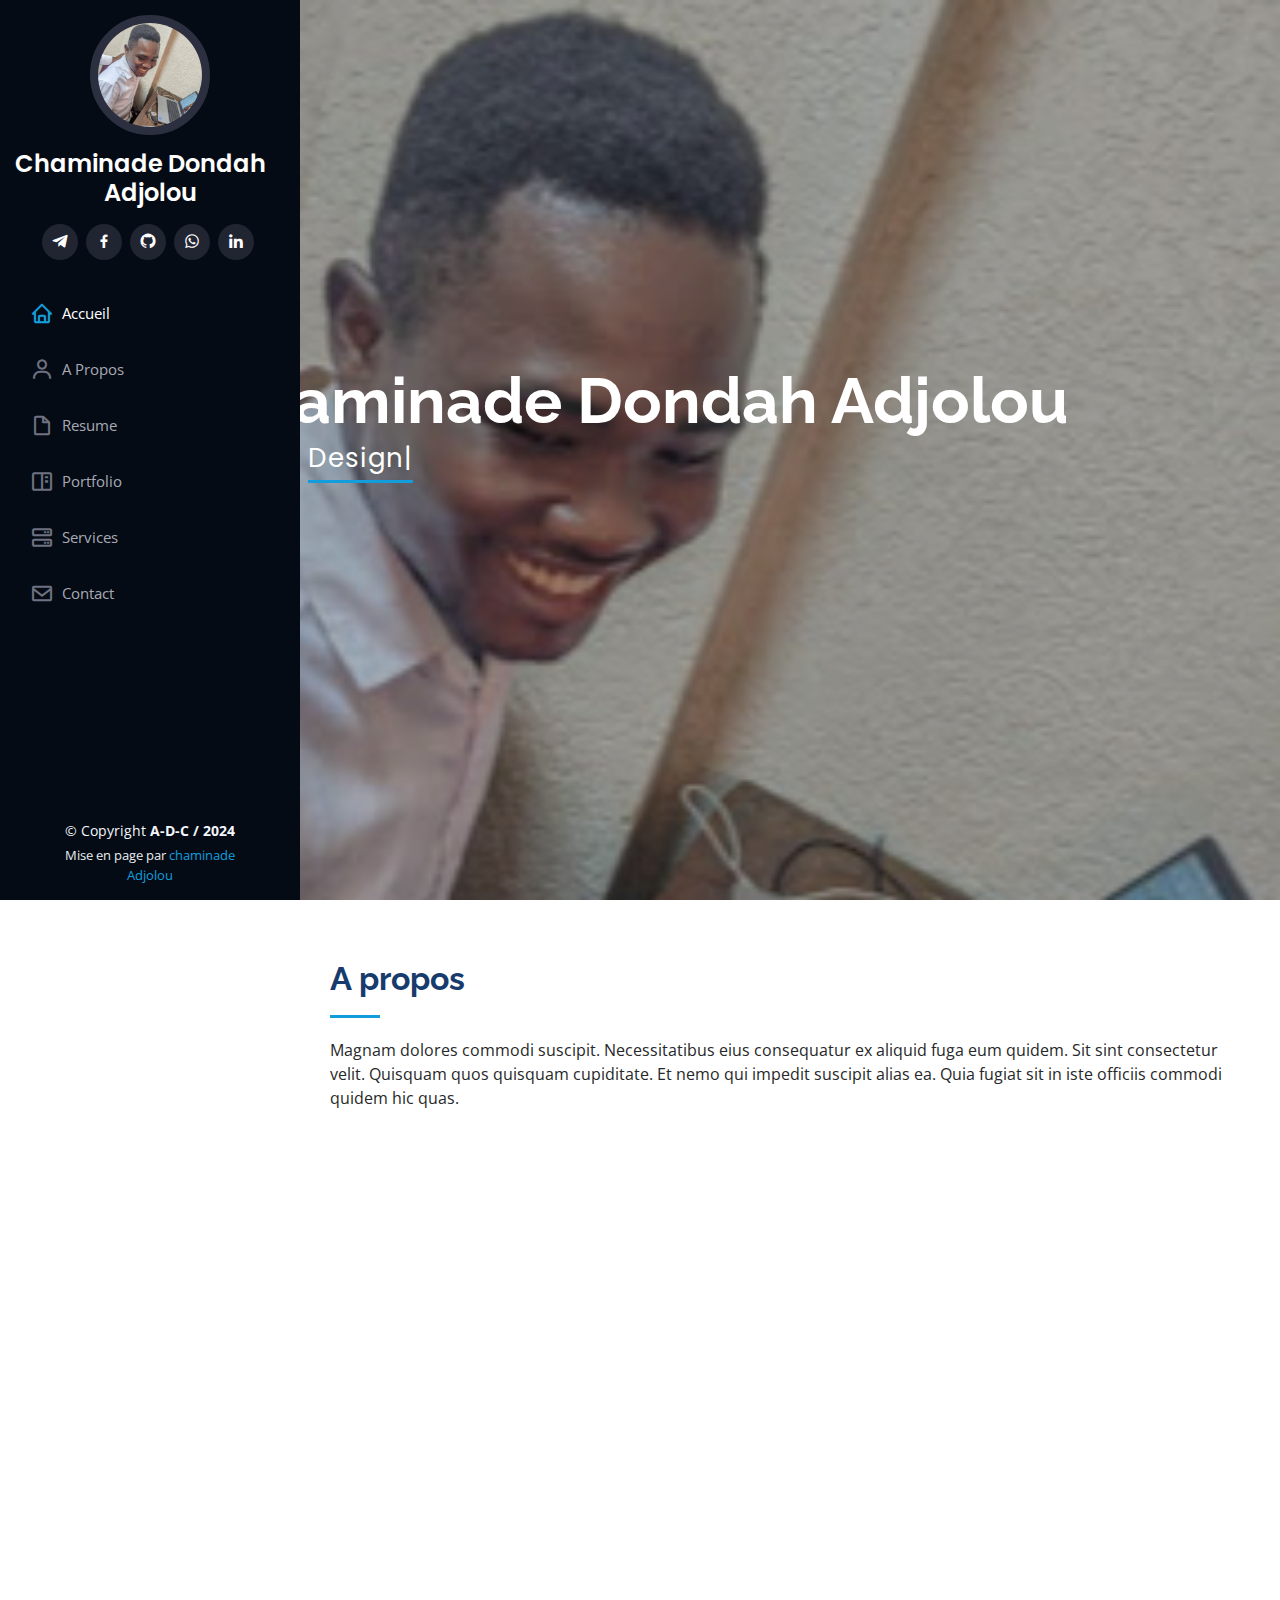
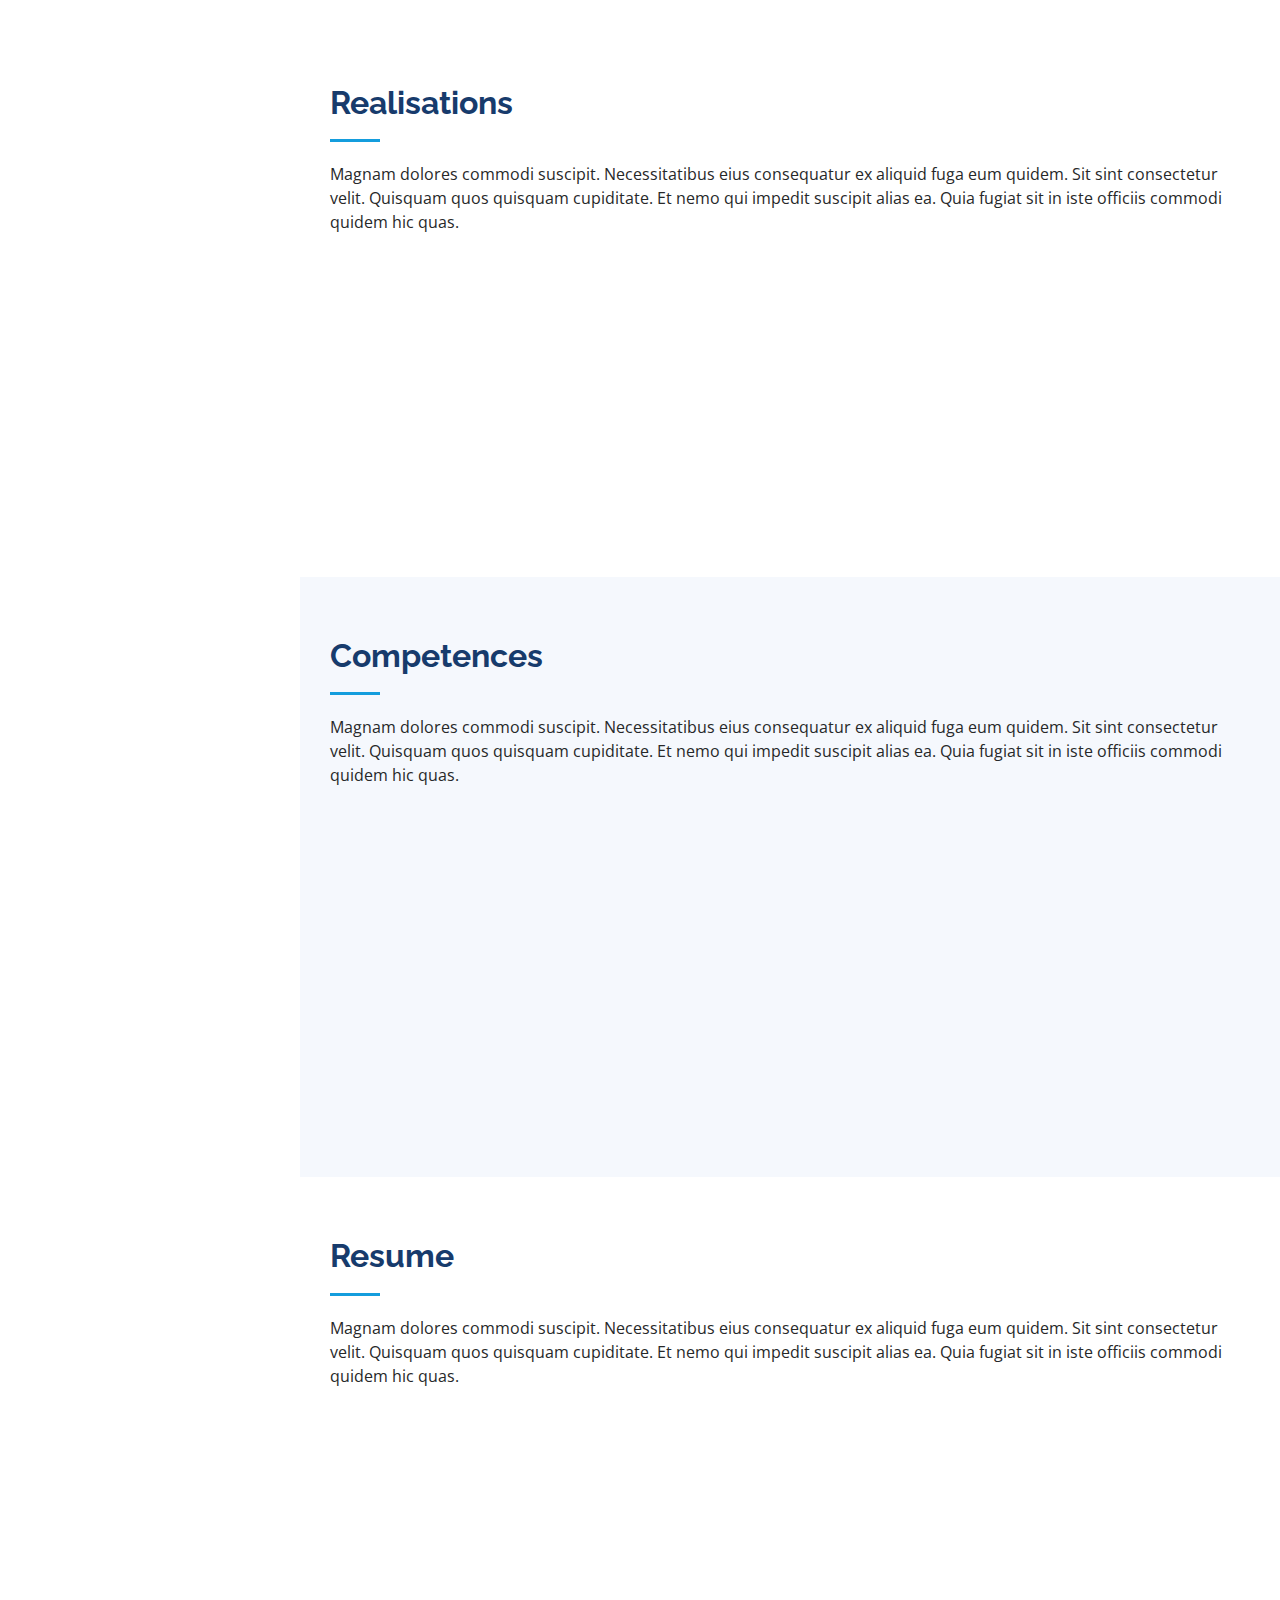
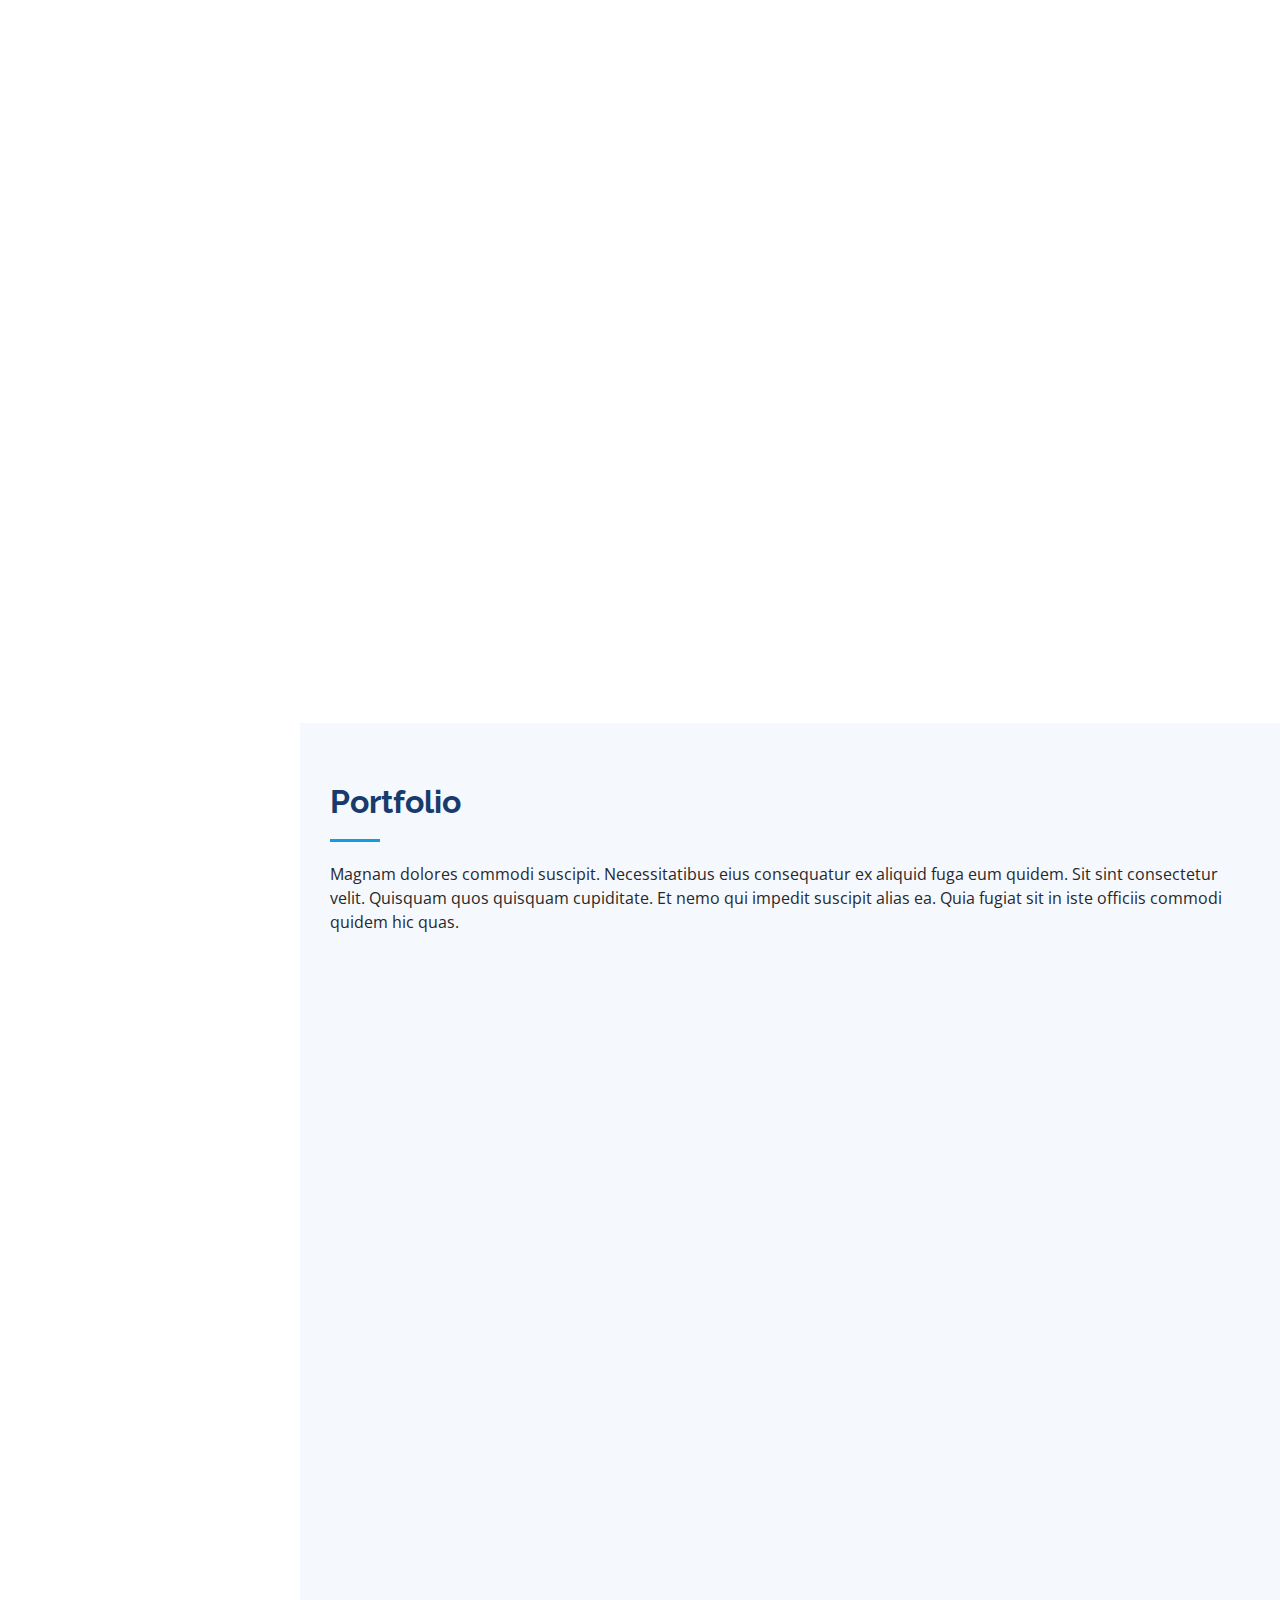
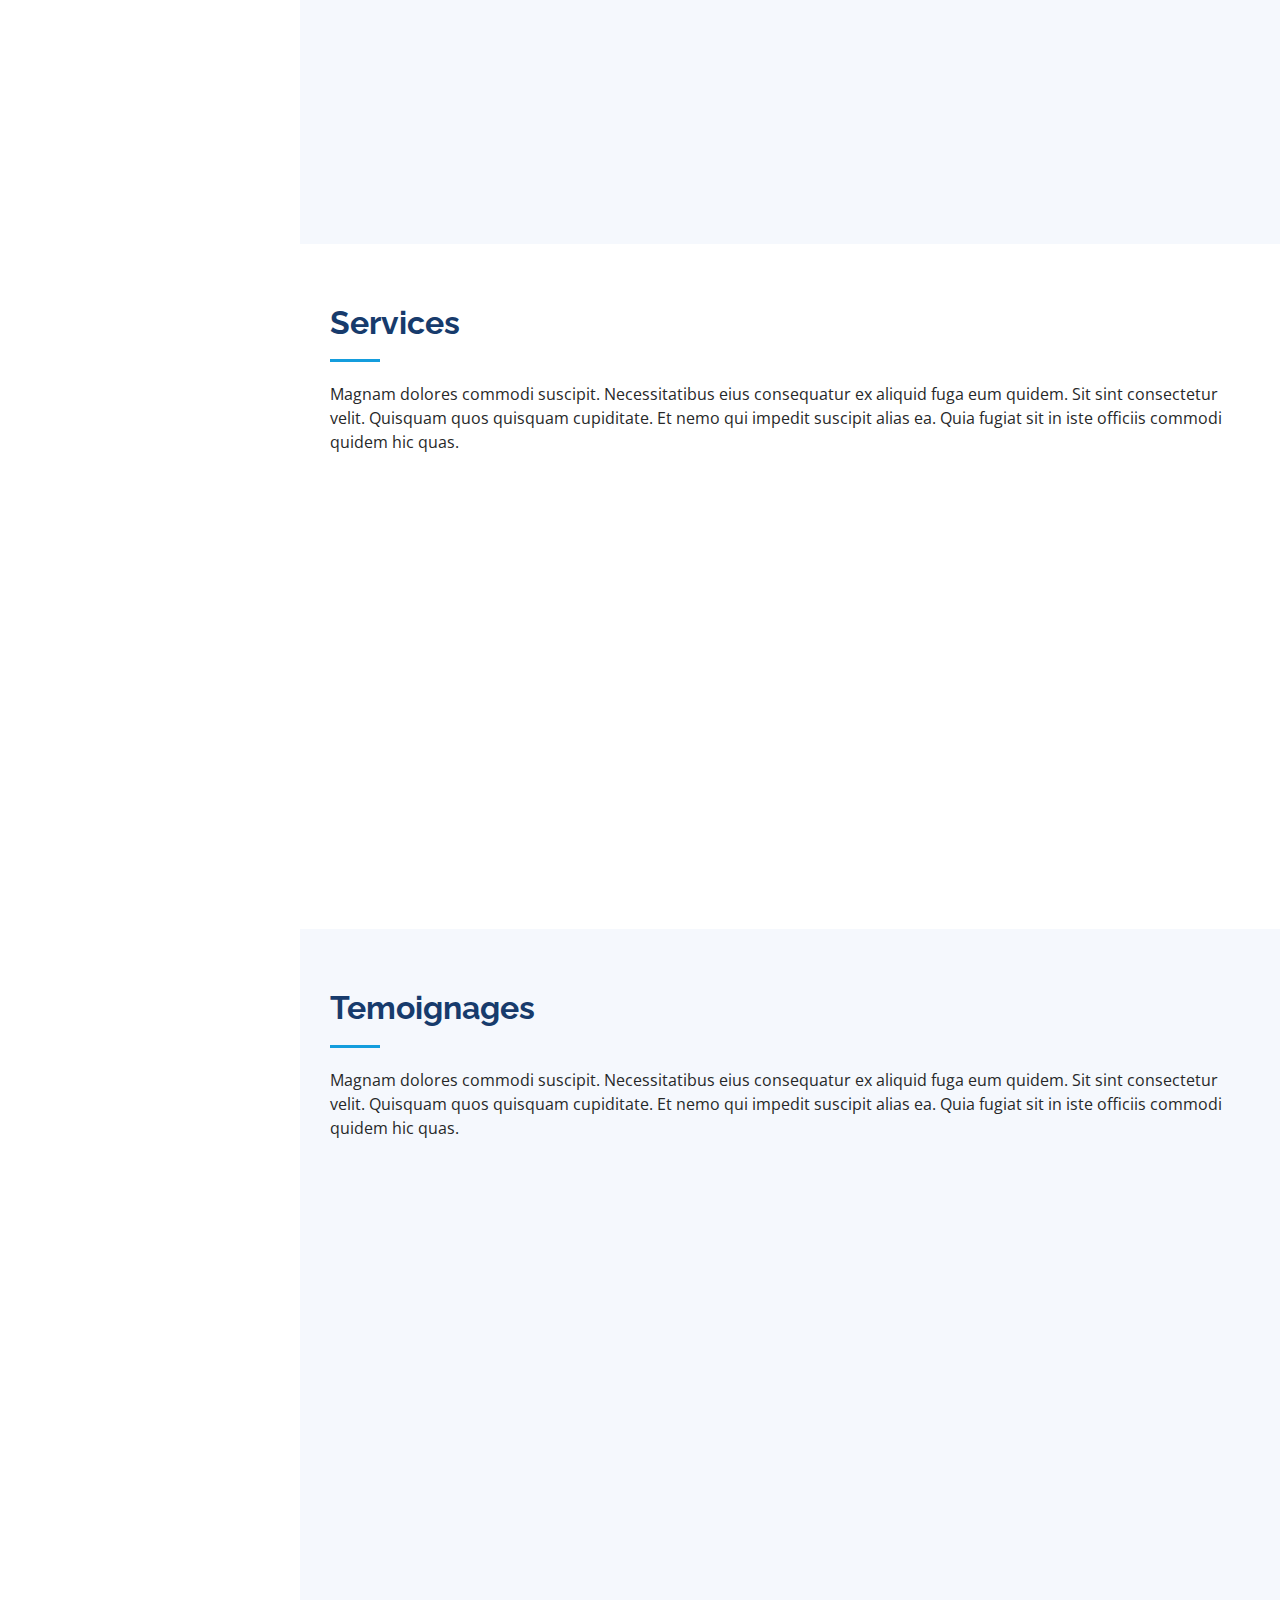
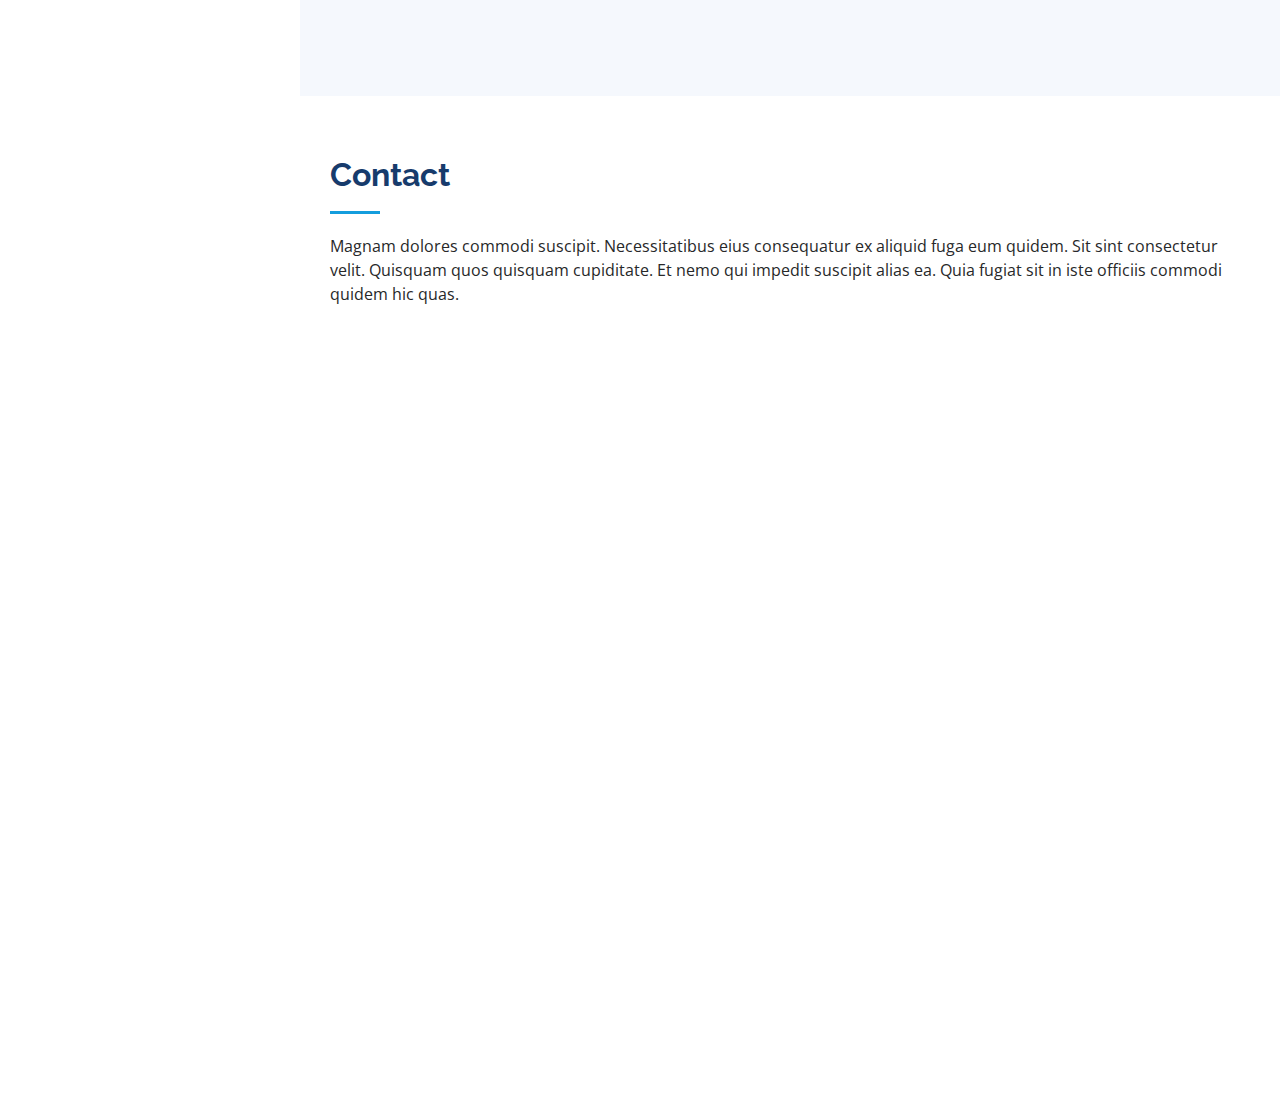
==== index.html @ ff4b5a7d "mon portfolio incomplet partie 1" ====
<!DOCTYPE html>
<html lang="fr">

<head>
  <meta charset="utf-8">
  <meta content="width=device-width, initial-scale=1.0" name="viewport">

  <title>Adc_portfolio - Index</title>
  <meta content="" name="description">
  <meta content="" name="keywords">

  <!-- Favicons -->
  <link href="assets/img/adccc.jpg" rel="icon">
  <link href="assets/img/adccc.jpg" rel="apple-touch-icon">

  <!-- Google Fonts -->
  <link href="https://fonts.googleapis.com/css?family=Open+Sans:300,300i,400,400i,600,600i,700,700i|Raleway:300,300i,400,400i,500,500i,600,600i,700,700i|Poppins:300,300i,400,400i,500,500i,600,600i,700,700i" rel="stylesheet">

  <!-- Vendor CSS Files -->
  <link href="assets/vendor/aos/aos.css" rel="stylesheet">
  <link href="assets/vendor/bootstrap/css/bootstrap.min.css" rel="stylesheet">
  <link href="assets/vendor/bootstrap-icons/bootstrap-icons.css" rel="stylesheet">
  <link href="assets/vendor/boxicons/css/boxicons.min.css" rel="stylesheet">
  <link href="assets/vendor/glightbox/css/glightbox.min.css" rel="stylesheet">
  <link href="assets/vendor/swiper/swiper-bundle.min.css" rel="stylesheet">

  <!-- Template Main CSS File -->
  <link href="assets/css/style.css" rel="stylesheet">

  <!-- =======================================================
  * Template Name: iPortfolio
  * Updated: Jan 29 2024 with Bootstrap v5.3.2
  * Template URL: https://bootstrapmade.com/iportfolio-bootstrap-portfolio-websites-template/
  * Author: BootstrapMade.com
  * License: https://bootstrapmade.com/license/
  ======================================================== -->
</head>

<body>

  <!-- ======= Mobile nav toggle button ======= -->
  <i class="bi bi-list mobile-nav-toggle d-xl-none"></i>

  <!-- ======= Header ======= -->
  <header id="header">
    <div class="d-flex flex-column">

      <div class="profile">
        <img src="assets/img/adccc.jpg" alt="" class="img-fluid rounded-circle">
        <h1 class="text-light"><a href="index.html">Chaminade Dondah Adjolou</a></h1>
        <div class="social-links mt-3 text-center">
          <a href="https://t.me/Thebestadc" class="telegram"><i class="bx bxl-telegram"></i></a>
          <a href="" class="facebook"><i class="bx bxl-facebook"></i></a>
          <a href="https://github.com/users/ChaminadeGithub" class="github"><i class="bx bxl-github"></i></a>
          <a href="wa.me/+22899181626" class="whatsapp"><i class="bx bxl-whatsapp"></i></a>
          <a href="https://www.linkedin.com/in/chamianade-adjolou-89a656284?utm_source=share&utm_campaign=share_via&utm_content=profile&utm_medium=android_app" class="linkedin"><i class="bx bxl-linkedin"></i></a>
        </div>
      </div>

      <nav id="navbar" class="nav-menu navbar">
        <ul>
          <li><a href="#hero" class="nav-link scrollto active"><i class="bx bx-home"></i> <span>Accueil</span></a></li>
          <li><a href="#about" class="nav-link scrollto"><i class="bx bx-user"></i> <span>A Propos</span></a></li>
          <li><a href="#resume" class="nav-link scrollto"><i class="bx bx-file-blank"></i> <span>Resume</span></a></li>
          <li><a href="#portfolio" class="nav-link scrollto"><i class="bx bx-book-content"></i> <span>Portfolio</span></a></li>
          <li><a href="#services" class="nav-link scrollto"><i class="bx bx-server"></i> <span>Services</span></a></li>
          <li><a href="#contact" class="nav-link scrollto"><i class="bx bx-envelope"></i> <span>Contact</span></a></li>
        </ul>
      </nav><!-- .nav-menu -->
    </div>
  </header><!-- End Header -->

  <!-- ======= Hero Section ======= -->
  <section id="hero" class="d-flex flex-column justify-content-center align-items-center">
    <div class="hero-container" data-aos="fade-in">
      <h1>Chaminade Dondah Adjolou</h1>
      <p>Je Suis <span class="typed" data-typed-items="Designer, Developer, Freelancer, Photographe, Animateur, Redacteur..."></span></p>
    </div>
  </section><!-- End Hero -->

  <main id="main">

    <!-- ======= About Section ======= -->
    <section id="about" class="about">
      <div class="container">

        <div class="section-title">
          <h2>A propos</h2>
          <p>Magnam dolores commodi suscipit. Necessitatibus eius consequatur ex aliquid fuga eum quidem. Sit sint consectetur velit. Quisquam quos quisquam cupiditate. Et nemo qui impedit suscipit alias ea. Quia fugiat sit in iste officiis commodi quidem hic quas.</p>
        </div>

        <div class="row">
          <div class="col-lg-4" data-aos="fade-right">
            <img src="assets/img/adccc.jpg" class="img-fluid" alt="">
          </div>
          <div class="col-lg-8 pt-4 pt-lg-0 content" data-aos="fade-left">
            <h3>Freelance &amp; Web Developer.</h3>
            <p class="fst-italic">
              Lorem ipsum dolor sit amet, consectetur adipiscing elit, sed do eiusmod tempor incididunt ut labore et dolore
              magna aliqua.
            </p>
            <div class="row">
              <div class="col-lg-6">
                <ul>
                  <li><i class="bi bi-chevron-right"></i> <strong>Anniversaire:</strong> <span>24 Septembre 2000</span></li>
                  <li><i class="bi bi-chevron-right"></i> <strong>Site:</strong> <span>www.monsiteweb.com</span></li>
                  <li><i class="bi bi-chevron-right"></i> <strong>Telephone:</strong> <span>+228 99181626 / 92595661</span></li>
                  <li><i class="bi bi-chevron-right"></i> <strong>Ville:</strong> <span>Lome, TOGO</span></li>
                </ul>
              </div>
              <div class="col-lg-6">
                <ul>
                  <li><i class="bi bi-chevron-right"></i> <strong>Age:</strong> <span>24</span></li>
                  <li><i class="bi bi-chevron-right"></i> <strong>Degree:</strong> <span>Licence Professionnelle</span></li>
                  <li><i class="bi bi-chevron-right"></i> <strong>PhEmailone:</strong> <span>chaminade.d.adjolou@gmail.com.com</span></li>
                  <li><i class="bi bi-chevron-right"></i> <strong>Freelance:</strong> <span>Disponible</span></li>
                </ul>
              </div>
            </div>
            <p>
              Officiis eligendi itaque labore et dolorum mollitia officiis optio vero. Quisquam sunt adipisci omnis et ut. Nulla accusantium dolor incidunt officia tempore. Et eius omnis.
              Cupiditate ut dicta maxime officiis quidem quia. Sed et consectetur qui quia repellendus itaque neque. Aliquid amet quidem ut quaerat cupiditate. Ab et eum qui repellendus omnis culpa magni laudantium dolores.
            </p>
          </div>
        </div>

      </div>
    </section><!-- End About Section -->

    <!-- ======= Facts Section ======= -->
    <section id="facts" class="facts">
      <div class="container">

        <div class="section-title">
          <h2>Realisations</h2>
          <p>Magnam dolores commodi suscipit. Necessitatibus eius consequatur ex aliquid fuga eum quidem. Sit sint consectetur velit. Quisquam quos quisquam cupiditate. Et nemo qui impedit suscipit alias ea. Quia fugiat sit in iste officiis commodi quidem hic quas.</p>
        </div>

        <div class="row no-gutters">

          <div class="col-lg-3 col-md-6 d-md-flex align-items-md-stretch" data-aos="fade-up">
            <div class="count-box">
              <i class="bi bi-emoji-smile"></i>
              <span data-purecounter-start="0" data-purecounter-end="150 " data-purecounter-duration="3" class="purecounter"></span>
              <p><strong>Clients satisfaits et plus</strong> tout travaux confondus</p>
            </div>
          </div>

          <div class="col-lg-3 col-md-6 d-md-flex align-items-md-stretch" data-aos="fade-up" data-aos-delay="100">
            <div class="count-box">
              <i class="bi bi-journal-richtext"></i>
              <span data-purecounter-start="0" data-purecounter-end="3" data-purecounter-duration="3" class="purecounter"></span>
              <p><strong>Projects</strong> en cours de Realisations</p>
            </div>
          </div>

          <div class="col-lg-3 col-md-6 d-md-flex align-items-md-stretch" data-aos="fade-up" data-aos-delay="200">
            <div class="count-box">
              <i class="bi bi-headset"></i>
              <span data-purecounter-start="0" data-purecounter-end="90" data-purecounter-duration="3" class="purecounter"></span>
              <p><strong>Heures de Travail et d'echanges</strong> Avec les collaborateurs et les communautés Dev/design</p>
            </div>
          </div>

          <div class="col-lg-3 col-md-6 d-md-flex align-items-md-stretch" data-aos="fade-up" data-aos-delay="300">
            <div class="count-box">
              <i class="bi bi-people"></i>
              <span data-purecounter-start="0" data-purecounter-end="15" data-purecounter-duration="3" class="purecounter"></span>
              <p><strong>Hard Workers</strong> rerum asperiores dolor</p>
            </div>
          </div>

        </div>

      </div>
    </section><!-- End Facts Section -->

    <!-- ======= Skills Section ======= -->
    <section id="skills" class="skills section-bg">
      <div class="container">

        <div class="section-title">
          <h2>Competences</h2>
          <p>Magnam dolores commodi suscipit. Necessitatibus eius consequatur ex aliquid fuga eum quidem. Sit sint consectetur velit. Quisquam quos quisquam cupiditate. Et nemo qui impedit suscipit alias ea. Quia fugiat sit in iste officiis commodi quidem hic quas.</p>
        </div>

        <div class="row skills-content">

          <div class="col-lg-6" data-aos="fade-up">

            <div class="progress">
              <span class="skill">HTML <i class="val">90%</i></span>
              <div class="progress-bar-wrap">
                <div class="progress-bar" role="progressbar" aria-valuenow="90" aria-valuemin="0" aria-valuemax="100"></div>
              </div>
            </div>

            <div class="progress">
              <span class="skill">CSS <i class="val">80%</i></span>
              <div class="progress-bar-wrap">
                <div class="progress-bar" role="progressbar" aria-valuenow="80" aria-valuemin="0" aria-valuemax="100"></div>
              </div>
            </div>

            <div class="progress">
              <span class="skill">JavaScript <i class="val">50%</i></span>
              <div class="progress-bar-wrap">
                <div class="progress-bar" role="progressbar" aria-valuenow="50" aria-valuemin="0" aria-valuemax="100"></div>
              </div>
            </div>

            <div class="progress">
              <span class="skill">PHP <i class="val">80%</i></span>
              <div class="progress-bar-wrap">
                <div class="progress-bar" role="progressbar" aria-valuenow="80" aria-valuemin="0" aria-valuemax="100"></div>
              </div>
            </div>

            <div class="progress">
              <span class="skill">Sql <i class="val">90%</i></span>
              <div class="progress-bar-wrap">
                <div class="progress-bar" role="progressbar" aria-valuenow="90" aria-valuemin="0" aria-valuemax="100"></div>
              </div>
            </div>

          </div>

          <div class="col-lg-6" data-aos="fade-up" data-aos-delay="100">

            <div class="progress">
              <span class="skill">Outils IA <i class="val">80%</i></span>
              <div class="progress-bar-wrap">
                <div class="progress-bar" role="progressbar" aria-valuenow="80" aria-valuemin="0" aria-valuemax="100"></div>
              </div>
            </div>

            <div class="progress">
              <span class="skill">Canva <i class="val">85%</i></span>
              <div class="progress-bar-wrap">
                <div class="progress-bar" role="progressbar" aria-valuenow="85" aria-valuemin="0" aria-valuemax="100"></div>
              </div>
            </div>

            <div class="progress">
              <span class="skill">Photoshop <i class="val">80%</i></span>
              <div class="progress-bar-wrap">
                <div class="progress-bar" role="progressbar" aria-valuenow="80" aria-valuemin="0" aria-valuemax="100"></div>
              </div>
            </div>

            <div class="progress">
              <span class="skill">Pack Office <i class="val">95%</i></span>
              <div class="progress-bar-wrap">
                <div class="progress-bar" role="progressbar" aria-valuenow="95" aria-valuemin="0" aria-valuemax="100"></div>
              </div>
            </div>

            <div class="progress">
              <span class="skill">Copywriting <i class="val">80%</i></span>
              <div class="progress-bar-wrap">
                <div class="progress-bar" role="progressbar" aria-valuenow="80" aria-valuemin="0" aria-valuemax="100"></div>
              </div>
            </div>

          </div>

        </div>

      </div>
    </section><!-- End Skills Section -->

    <!-- ======= Resume Section ======= -->
    <section id="resume" class="resume">
      <div class="container">

        <div class="section-title">
          <h2>Resume</h2>
          <p>Magnam dolores commodi suscipit. Necessitatibus eius consequatur ex aliquid fuga eum quidem. Sit sint consectetur velit. Quisquam quos quisquam cupiditate. Et nemo qui impedit suscipit alias ea. Quia fugiat sit in iste officiis commodi quidem hic quas.</p>
        </div>

        <div class="row">
          <div class="col-lg-6" data-aos="fade-up">
            <h3 class="resume-title">Sommaire</h3>
            <div class="resume-item pb-0">
              <h4>Chaminade Dondah Adjolou</h4>
              <p><em>Innovative and deadline-driven Graphic Designer with 3+ years of experience designing and developing user-centered digital/print marketing material from initial concept to final, polished deliverable.</em></p>
              <ul>
                <li>Portland par 127,Orlando, FL</li>
                <li>(+228) 99 18 16 26</li>
                <li>chaminade.d.adjolou@gmail.com</li>
              </ul>
            </div>

            <h3 class="resume-title">Education</h3>
            <div class="resume-item">
              <h4>Master of Fine Arts &amp; Graphic Design</h4>
              <h5>2015 - 2016</h5>
              <p><em>Rochester Institute of Technology, Rochester, NY</em></p>
              <p>Qui deserunt veniam. Et sed aliquam labore tempore sed quisquam iusto autem sit. Ea vero voluptatum qui ut dignissimos deleniti nerada porti sand markend</p>
            </div>
            <div class="resume-item">
              <h4>Bachelor of Fine Arts &amp; Graphic Design</h4>
              <h5>2010 - 2014</h5>
              <p><em>Rochester Institute of Technology, Rochester, NY</em></p>
              <p>Quia nobis sequi est occaecati aut. Repudiandae et iusto quae reiciendis et quis Eius vel ratione eius unde vitae rerum voluptates asperiores voluptatem Earum molestiae consequatur neque etlon sader mart dila</p>
            </div>
          </div>
          <div class="col-lg-6" data-aos="fade-up" data-aos-delay="100">
            <h3 class="resume-title">Professional Experience</h3>
            <div class="resume-item">
              <h4>Senior graphic design specialist</h4>
              <h5>2019 - Present</h5>
              <p><em>Experion, New York, NY </em></p>
              <ul>
                <li>Lead in the design, development, and implementation of the graphic, layout, and production communication materials</li>
                <li>Delegate tasks to the 7 members of the design team and provide counsel on all aspects of the project. </li>
                <li>Supervise the assessment of all graphic materials in order to ensure quality and accuracy of the design</li>
                <li>Oversee the efficient use of production project budgets ranging from $2,000 - $25,000</li>
              </ul>
            </div>
            <div class="resume-item">
              <h4>Graphic design specialist</h4>
              <h5>2017 - 2018</h5>
              <p><em>Stepping Stone Advertising, New York, NY</em></p>
              <ul>
                <li>Developed numerous marketing programs (logos, brochures,infographics, presentations, and advertisements).</li>
                <li>Managed up to 5 projects or tasks at a given time while under pressure</li>
                <li>Recommended and consulted with clients on the most appropriate graphic design</li>
                <li>Created 4+ design presentations and proposals a month for clients and account managers</li>
              </ul>
            </div>
          </div>
        </div>

      </div>
    </section><!-- End Resume Section -->

    <!-- ======= Portfolio Section ======= -->
    <section id="portfolio" class="portfolio section-bg">
      <div class="container">

        <div class="section-title">
          <h2>Portfolio</h2>
          <p>Magnam dolores commodi suscipit. Necessitatibus eius consequatur ex aliquid fuga eum quidem. Sit sint consectetur velit. Quisquam quos quisquam cupiditate. Et nemo qui impedit suscipit alias ea. Quia fugiat sit in iste officiis commodi quidem hic quas.</p>
        </div>

        <div class="row" data-aos="fade-up">
          <div class="col-lg-12 d-flex justify-content-center">
            <ul id="portfolio-flters">
              <li data-filter="*" class="filter-active">All</li>
              <li data-filter=".filter-app">App</li>
              <li data-filter=".filter-card">Card</li>
              <li data-filter=".filter-web">Web</li>
            </ul>
          </div>
        </div>

        <div class="row portfolio-container" data-aos="fade-up" data-aos-delay="100">

          <div class="col-lg-4 col-md-6 portfolio-item filter-app">
            <div class="portfolio-wrap">
              <img src="assets/img/portfolio/portfolio-1.jpg" class="img-fluid" alt="">
              <div class="portfolio-links">
                <a href="assets/img/portfolio/portfolio-1.jpg" data-gallery="portfolioGallery" class="portfolio-lightbox" title="App 1"><i class="bx bx-plus"></i></a>
                <a href="portfolio-details.html" title="More Details"><i class="bx bx-link"></i></a>
              </div>
            </div>
          </div>

          <div class="col-lg-4 col-md-6 portfolio-item filter-web">
            <div class="portfolio-wrap">
              <img src="assets/img/portfolio/portfolio-2.jpg" class="img-fluid" alt="">
              <div class="portfolio-links">
                <a href="assets/img/portfolio/portfolio-2.jpg" data-gallery="portfolioGallery" class="portfolio-lightbox" title="Web 3"><i class="bx bx-plus"></i></a>
                <a href="portfolio-details.html" title="More Details"><i class="bx bx-link"></i></a>
              </div>
            </div>
          </div>

          <div class="col-lg-4 col-md-6 portfolio-item filter-app">
            <div class="portfolio-wrap">
              <img src="assets/img/portfolio/portfolio-3.jpg" class="img-fluid" alt="">
              <div class="portfolio-links">
                <a href="assets/img/portfolio/portfolio-3.jpg" data-gallery="portfolioGallery" class="portfolio-lightbox" title="App 2"><i class="bx bx-plus"></i></a>
                <a href="portfolio-details.html" title="More Details"><i class="bx bx-link"></i></a>
              </div>
            </div>
          </div>

          <div class="col-lg-4 col-md-6 portfolio-item filter-card">
            <div class="portfolio-wrap">
              <img src="assets/img/portfolio/portfolio-4.jpg" class="img-fluid" alt="">
              <div class="portfolio-links">
                <a href="assets/img/portfolio/portfolio-4.jpg" data-gallery="portfolioGallery" class="portfolio-lightbox" title="Card 2"><i class="bx bx-plus"></i></a>
                <a href="portfolio-details.html" title="More Details"><i class="bx bx-link"></i></a>
              </div>
            </div>
          </div>

          <div class="col-lg-4 col-md-6 portfolio-item filter-web">
            <div class="portfolio-wrap">
              <img src="assets/img/portfolio/portfolio-5.jpg" class="img-fluid" alt="">
              <div class="portfolio-links">
                <a href="assets/img/portfolio/portfolio-5.jpg" data-gallery="portfolioGallery" class="portfolio-lightbox" title="Web 2"><i class="bx bx-plus"></i></a>
                <a href="portfolio-details.html" title="More Details"><i class="bx bx-link"></i></a>
              </div>
            </div>
          </div>

          <div class="col-lg-4 col-md-6 portfolio-item filter-app">
            <div class="portfolio-wrap">
              <img src="assets/img/portfolio/portfolio-6.jpg" class="img-fluid" alt="">
              <div class="portfolio-links">
                <a href="assets/img/portfolio/portfolio-6.jpg" data-gallery="portfolioGallery" class="portfolio-lightbox" title="App 3"><i class="bx bx-plus"></i></a>
                <a href="portfolio-details.html" title="More Details"><i class="bx bx-link"></i></a>
              </div>
            </div>
          </div>

          <div class="col-lg-4 col-md-6 portfolio-item filter-card">
            <div class="portfolio-wrap">
              <img src="assets/img/portfolio/portfolio-7.jpg" class="img-fluid" alt="">
              <div class="portfolio-links">
                <a href="assets/img/portfolio/portfolio-7.jpg" data-gallery="portfolioGallery" class="portfolio-lightbox" title="Card 1"><i class="bx bx-plus"></i></a>
                <a href="portfolio-details.html" title="More Details"><i class="bx bx-link"></i></a>
              </div>
            </div>
          </div>

          <div class="col-lg-4 col-md-6 portfolio-item filter-card">
            <div class="portfolio-wrap">
              <img src="assets/img/portfolio/portfolio-8.jpg" class="img-fluid" alt="">
              <div class="portfolio-links">
                <a href="assets/img/portfolio/portfolio-8.jpg" data-gallery="portfolioGallery" class="portfolio-lightbox" title="Card 3"><i class="bx bx-plus"></i></a>
                <a href="portfolio-details.html" title="More Details"><i class="bx bx-link"></i></a>
              </div>
            </div>
          </div>

          <div class="col-lg-4 col-md-6 portfolio-item filter-web">
            <div class="portfolio-wrap">
              <img src="assets/img/portfolio/portfolio-9.jpg" class="img-fluid" alt="">
              <div class="portfolio-links">
                <a href="assets/img/portfolio/portfolio-9.jpg" data-gallery="portfolioGallery" class="portfolio-lightbox" title="Web 3"><i class="bx bx-plus"></i></a>
                <a href="portfolio-details.html" title="More Details"><i class="bx bx-link"></i></a>
              </div>
            </div>
          </div>

        </div>

      </div>
    </section><!-- End Portfolio Section -->

    <!-- ======= Services Section ======= -->
    <section id="services" class="services">
      <div class="container">

        <div class="section-title">
          <h2>Services</h2>
          <p>Magnam dolores commodi suscipit. Necessitatibus eius consequatur ex aliquid fuga eum quidem. Sit sint consectetur velit. Quisquam quos quisquam cupiditate. Et nemo qui impedit suscipit alias ea. Quia fugiat sit in iste officiis commodi quidem hic quas.</p>
        </div>

        <div class="row">
          <div class="col-lg-4 col-md-6 icon-box" data-aos="fade-up">
            <div class="icon"><i class="bi bi-briefcase"></i></div>
            <h4 class="title"><a href="">Lorem Ipsum</a></h4>
            <p class="description">Voluptatum deleniti atque corrupti quos dolores et quas molestias excepturi sint occaecati cupiditate non provident</p>
          </div>
          <div class="col-lg-4 col-md-6 icon-box" data-aos="fade-up" data-aos-delay="100">
            <div class="icon"><i class="bi bi-card-checklist"></i></div>
            <h4 class="title"><a href="">Dolor Sitema</a></h4>
            <p class="description">Minim veniam, quis nostrud exercitation ullamco laboris nisi ut aliquip ex ea commodo consequat tarad limino ata</p>
          </div>
          <div class="col-lg-4 col-md-6 icon-box" data-aos="fade-up" data-aos-delay="200">
            <div class="icon"><i class="bi bi-bar-chart"></i></div>
            <h4 class="title"><a href="">Sed ut perspiciatis</a></h4>
            <p class="description">Duis aute irure dolor in reprehenderit in voluptate velit esse cillum dolore eu fugiat nulla pariatur</p>
          </div>
          <div class="col-lg-4 col-md-6 icon-box" data-aos="fade-up" data-aos-delay="300">
            <div class="icon"><i class="bi bi-binoculars"></i></div>
            <h4 class="title"><a href="">Magni Dolores</a></h4>
            <p class="description">Excepteur sint occaecat cupidatat non proident, sunt in culpa qui officia deserunt mollit anim id est laborum</p>
          </div>
          <div class="col-lg-4 col-md-6 icon-box" data-aos="fade-up" data-aos-delay="400">
            <div class="icon"><i class="bi bi-brightness-high"></i></div>
            <h4 class="title"><a href="">Nemo Enim</a></h4>
            <p class="description">At vero eos et accusamus et iusto odio dignissimos ducimus qui blanditiis praesentium voluptatum deleniti atque</p>
          </div>
          <div class="col-lg-4 col-md-6 icon-box" data-aos="fade-up" data-aos-delay="500">
            <div class="icon"><i class="bi bi-calendar4-week"></i></div>
            <h4 class="title"><a href="">Eiusmod Tempor</a></h4>
            <p class="description">Et harum quidem rerum facilis est et expedita distinctio. Nam libero tempore, cum soluta nobis est eligendi</p>
          </div>
        </div>

      </div>
    </section><!-- End Services Section -->

    <!-- ======= temoignages Section ======= -->
    <section id="testimonials" class="testimonials section-bg">
      <div class="container">

        <div class="section-title">
          <h2>Temoignages</h2>
          <p>Magnam dolores commodi suscipit. Necessitatibus eius consequatur ex aliquid fuga eum quidem. Sit sint consectetur velit. Quisquam quos quisquam cupiditate. Et nemo qui impedit suscipit alias ea. Quia fugiat sit in iste officiis commodi quidem hic quas.</p>
        </div>

        <div class="testimonials-slider swiper" data-aos="fade-up" data-aos-delay="100">
          <div class="swiper-wrapper">

            <div class="swiper-slide">
              <div class="testimonial-item" data-aos="fade-up">
                <p>
                  <i class="bx bxs-quote-alt-left quote-icon-left"></i>
                  Proin iaculis purus consequat sem cure digni ssim donec porttitora entum suscipit rhoncus. Accusantium quam, ultricies eget id, aliquam eget nibh et. Maecen aliquam, risus at semper.
                  <i class="bx bxs-quote-alt-right quote-icon-right"></i>
                </p>
                <img src="assets/img/testimonials/testimonials-1.jpg" class="testimonial-img" alt="">
                <h3>Saul Goodman</h3>
                <h4>Ceo &amp; Founder</h4>
              </div>
            </div><!-- End testimonial item -->

            <div class="swiper-slide">
              <div class="testimonial-item" data-aos="fade-up" data-aos-delay="100">
                <p>
                  <i class="bx bxs-quote-alt-left quote-icon-left"></i>
                  Export tempor illum tamen malis malis eram quae irure esse labore quem cillum quid cillum eram malis quorum velit fore eram velit sunt aliqua noster fugiat irure amet legam anim culpa.
                  <i class="bx bxs-quote-alt-right quote-icon-right"></i>
                </p>
                <img src="assets/img/testimonials/testimonials-2.jpg" class="testimonial-img" alt="">
                <h3>Sara Wilsson</h3>
                <h4>Designer</h4>
              </div>
            </div><!-- End testimonial item -->

            <div class="swiper-slide">
              <div class="testimonial-item" data-aos="fade-up" data-aos-delay="200">
                <p>
                  <i class="bx bxs-quote-alt-left quote-icon-left"></i>
                  Enim nisi quem export duis labore cillum quae magna enim sint quorum nulla quem veniam duis minim tempor labore quem eram duis noster aute amet eram fore quis sint minim.
                  <i class="bx bxs-quote-alt-right quote-icon-right"></i>
                </p>
                <img src="assets/img/testimonials/testimonials-3.jpg" class="testimonial-img" alt="">
                <h3>Jena Karlis</h3>
                <h4>Store Owner</h4>
              </div>
            </div><!-- End testimonial item -->

            <div class="swiper-slide">
              <div class="testimonial-item" data-aos="fade-up" data-aos-delay="300">
                <p>
                  <i class="bx bxs-quote-alt-left quote-icon-left"></i>
                  Fugiat enim eram quae cillum dolore dolor amet nulla culpa multos export minim fugiat minim velit minim dolor enim duis veniam ipsum anim magna sunt elit fore quem dolore labore illum veniam.
                  <i class="bx bxs-quote-alt-right quote-icon-right"></i>
                </p>
                <img src="assets/img/testimonials/testimonials-4.jpg" class="testimonial-img" alt="">
                <h3>Matt Brandon</h3>
                <h4>Freelancer</h4>
              </div>
            </div><!-- End testimonial item -->

            <div class="swiper-slide">
              <div class="testimonial-item" data-aos="fade-up" data-aos-delay="400">
                <p>
                  <i class="bx bxs-quote-alt-left quote-icon-left"></i>
                  Quis quorum aliqua sint quem legam fore sunt eram irure aliqua veniam tempor noster veniam enim culpa labore duis sunt culpa nulla illum cillum fugiat legam esse veniam culpa fore nisi cillum quid.
                  <i class="bx bxs-quote-alt-right quote-icon-right"></i>
                </p>
                <img src="assets/img/testimonials/testimonials-5.jpg" class="testimonial-img" alt="">
                <h3>John Larson</h3>
                <h4>Entrepreneur</h4>
              </div>
            </div><!-- End testimonial item -->

          </div>
          <div class="swiper-pagination"></div>
        </div>

      </div>
    </section><!-- End Testimonials Section -->

    <!-- ======= Contact Section ======= -->
    <section id="contact" class="contact">
      <div class="container">

        <div class="section-title">
          <h2>Contact</h2>
          <p>Magnam dolores commodi suscipit. Necessitatibus eius consequatur ex aliquid fuga eum quidem. Sit sint consectetur velit. Quisquam quos quisquam cupiditate. Et nemo qui impedit suscipit alias ea. Quia fugiat sit in iste officiis commodi quidem hic quas.</p>
        </div>

        <div class="row" data-aos="fade-in">

          <div class="col-lg-5 d-flex align-items-stretch">
            <div class="info">
              <div class="address">
                <i class="bi bi-geo-alt"></i>
                <h4>Adresse:</h4>
                <p>Lome - Avedji, Non loin de la Station CAP Amandahome</p>
              </div>

              <div class="email">
                <i class="bi bi-envelope"></i>
                <h4>Email:</h4>
                <p>chaminade.d.adjolou@gmail.com</p>
              </div>

              <div class="phone">
                <i class="bi bi-phone"></i>
                <h4>Appel:</h4>
                <p>+228 99 18 16 26 </p>
              </div>

              <iframe src="https://www.google.com/maps/embed?pb=!1m14!1m8!1m3!1d12097.433213460943!2d-74.0062269!3d40.7101282!3m2!1i1024!2i768!4f13.1!3m3!1m2!1s0x0%3A0xb89d1fe6bc499443!2sDowntown+Conference+Center!5e0!3m2!1smk!2sbg!4v1539943755621" frameborder="0" style="border:0; width: 100%; height: 290px;" allowfullscreen></iframe>
            </div>

          </div>

          <div class="col-lg-7 mt-5 mt-lg-0 d-flex align-items-stretch">
            <form action="forms/contact.php" method="post" role="form" class="php-email-form">
              <div class="row">
                <div class="form-group col-md-6">
                  <label for="name">Nom</label>
                  <input type="text" name="name" class="form-control" id="name" required>
                </div>
                <div class="form-group col-md-6">
                  <label for="name">Email</label>
                  <input type="email" class="form-control" name="email" id="email" required>
                </div>
              </div>
              <div class="form-group">
                <label for="name">Sujet</label>
                <input type="text" class="form-control" name="subject" id="subject" required>
              </div>
              <div class="form-group">
                <label for="name">Message</label>
                <textarea class="form-control" name="message" rows="10" required></textarea>
              </div>
              <div class="my-3">
                <div class="loading">Chargement</div>
                <div class="error-message"></div>
                <div class="sent-message">Votre Message a bien ete envoyer. Merci !</div>
              </div>
              <div class="text-center"><button type="submit">Envoyer</button></div>
            </form>
          </div>

        </div>

      </div>
    </section><!-- End Contact Section -->

  </main><!-- End #main -->

  <!-- ======= Footer ======= -->
  <footer id="footer">
    <div class="container">
      <div class="copyright">
        &copy; Copyright <strong><span>A-D-C / 2024</span></strong>
      </div>
      <div class="credits">
        <!-- All the links in the footer should remain intact. -->
        <!-- You can delete the links only if you purchased the pro version. -->
        <!-- Licensing information: https://bootstrapmade.com/license/ -->
        <!-- Purchase the pro version with working PHP/AJAX contact form: https://bootstrapmade.com/iportfolio-bootstrap-portfolio-websites-template/ -->
        Mise en page par <a href="#">chaminade Adjolou</a>
      </div>
    </div>
  </footer><!-- End  Footer -->

  <a href="#" class="back-to-top d-flex align-items-center justify-content-center"><i class="bi bi-arrow-up-short"></i></a>

  <!-- Vendor JS Files -->
  <script src="assets/vendor/purecounter/purecounter_vanilla.js"></script>
  <script src="assets/vendor/aos/aos.js"></script>
  <script src="assets/vendor/bootstrap/js/bootstrap.bundle.min.js"></script>
  <script src="assets/vendor/glightbox/js/glightbox.min.js"></script>
  <script src="assets/vendor/isotope-layout/isotope.pkgd.min.js"></script>
  <script src="assets/vendor/swiper/swiper-bundle.min.js"></script>
  <script src="assets/vendor/typed.js/typed.umd.js"></script>
  <script src="assets/vendor/waypoints/noframework.waypoints.js"></script>
  <script src="assets/vendor/php-email-form/validate.js"></script>

  <!-- Template Main JS File -->
  <script src="assets/js/main.js"></script>

</body>

</html>
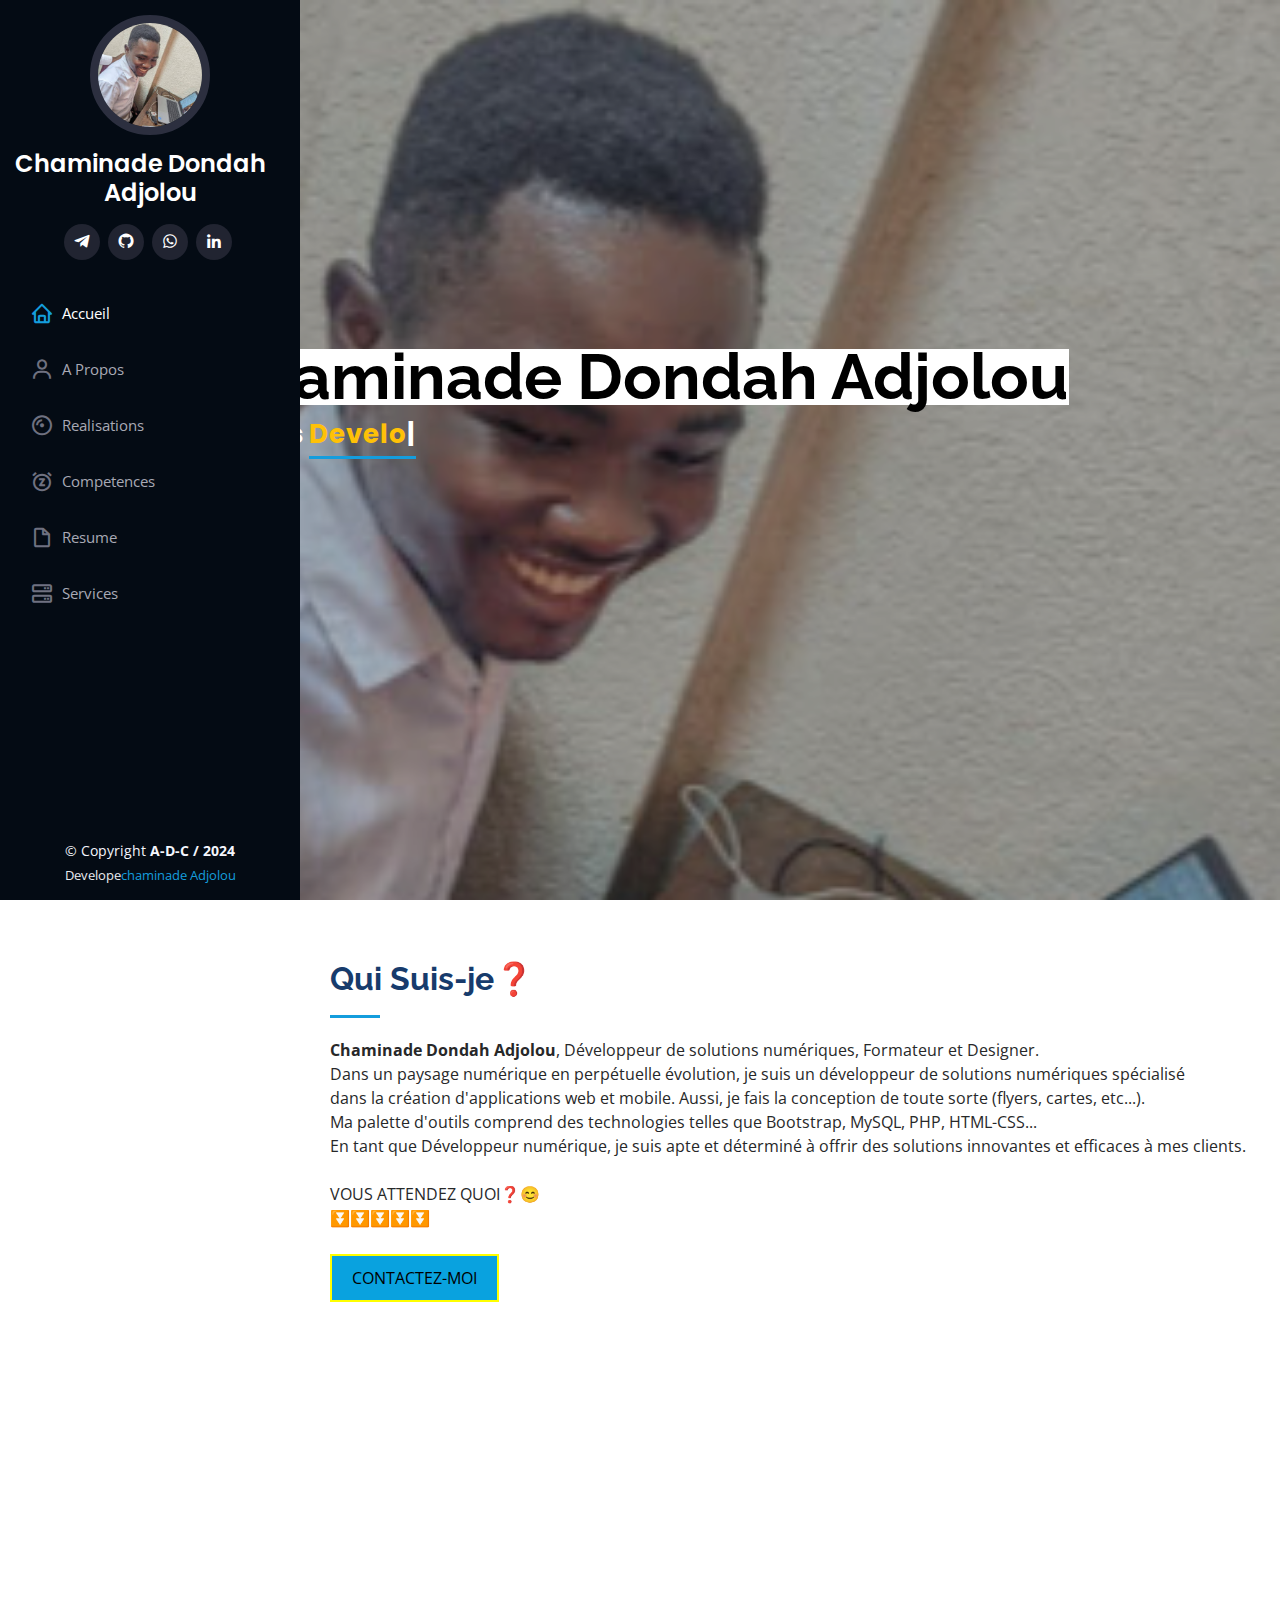
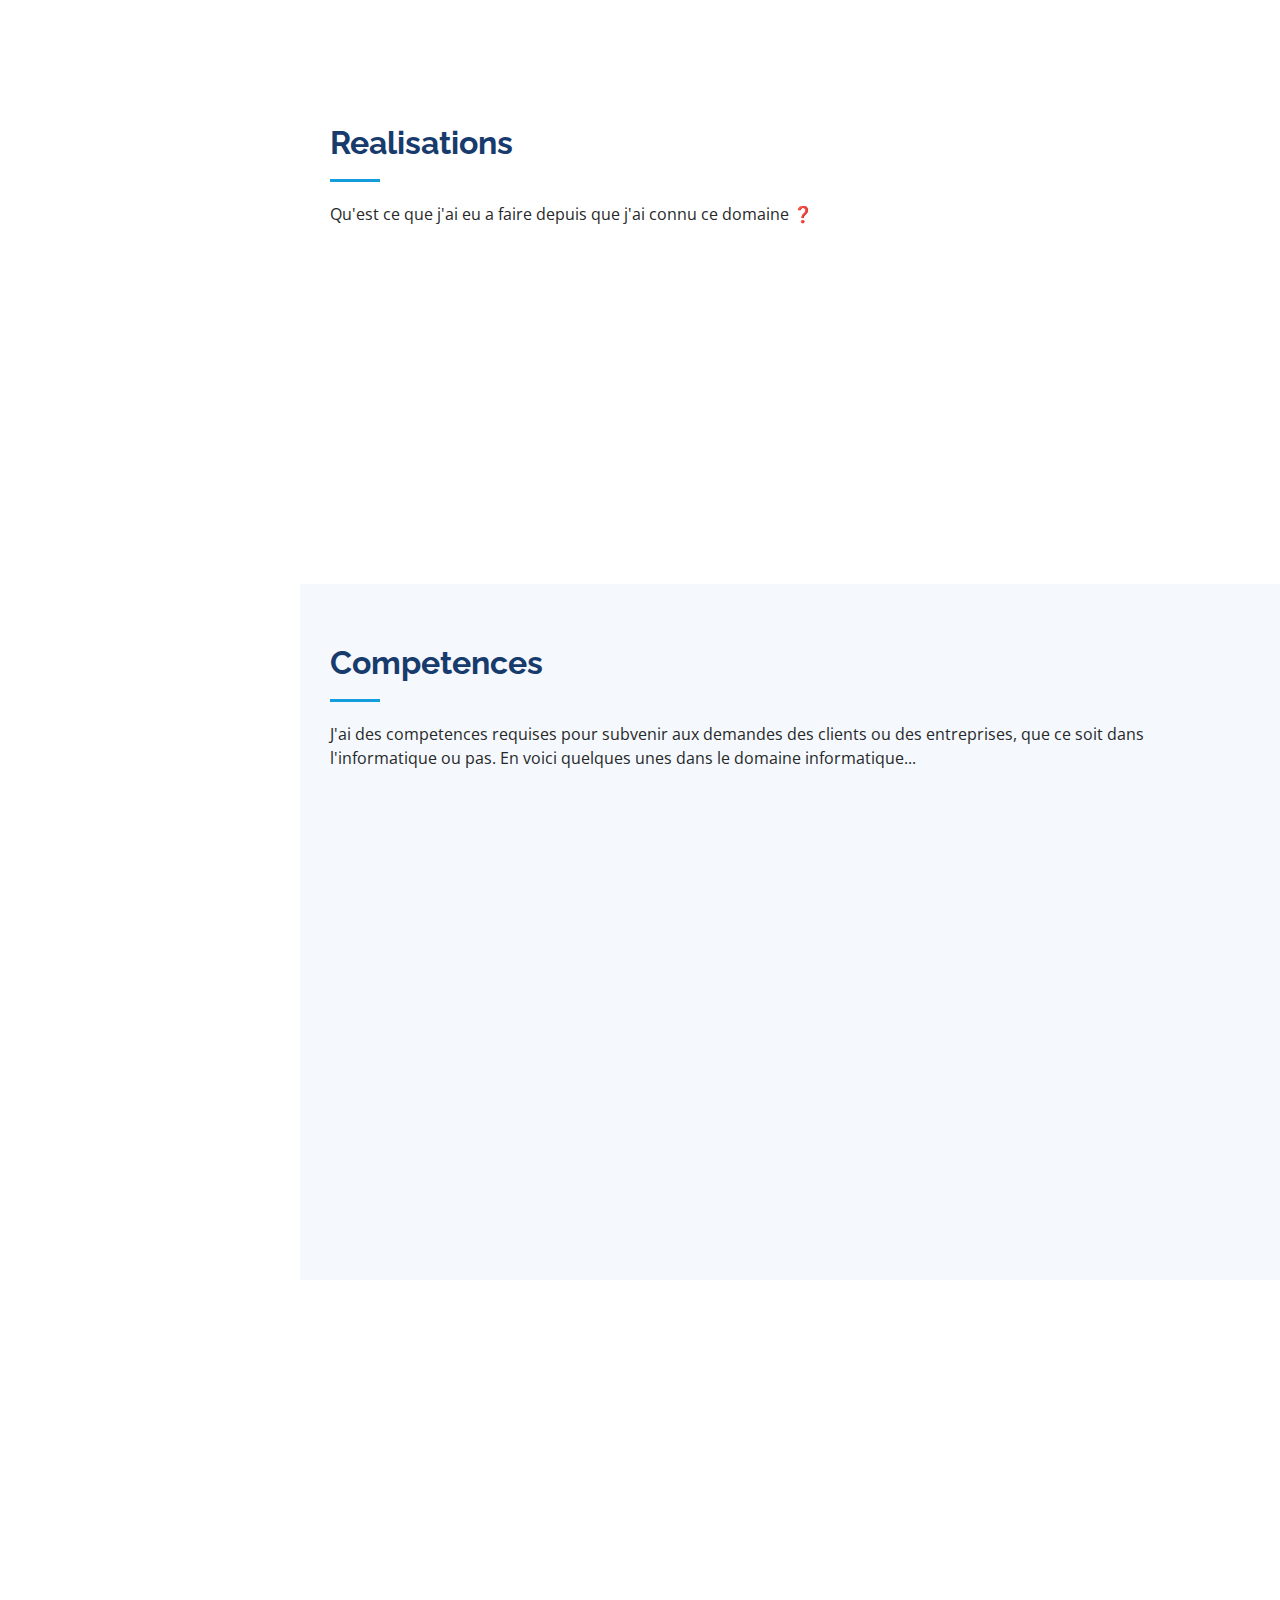
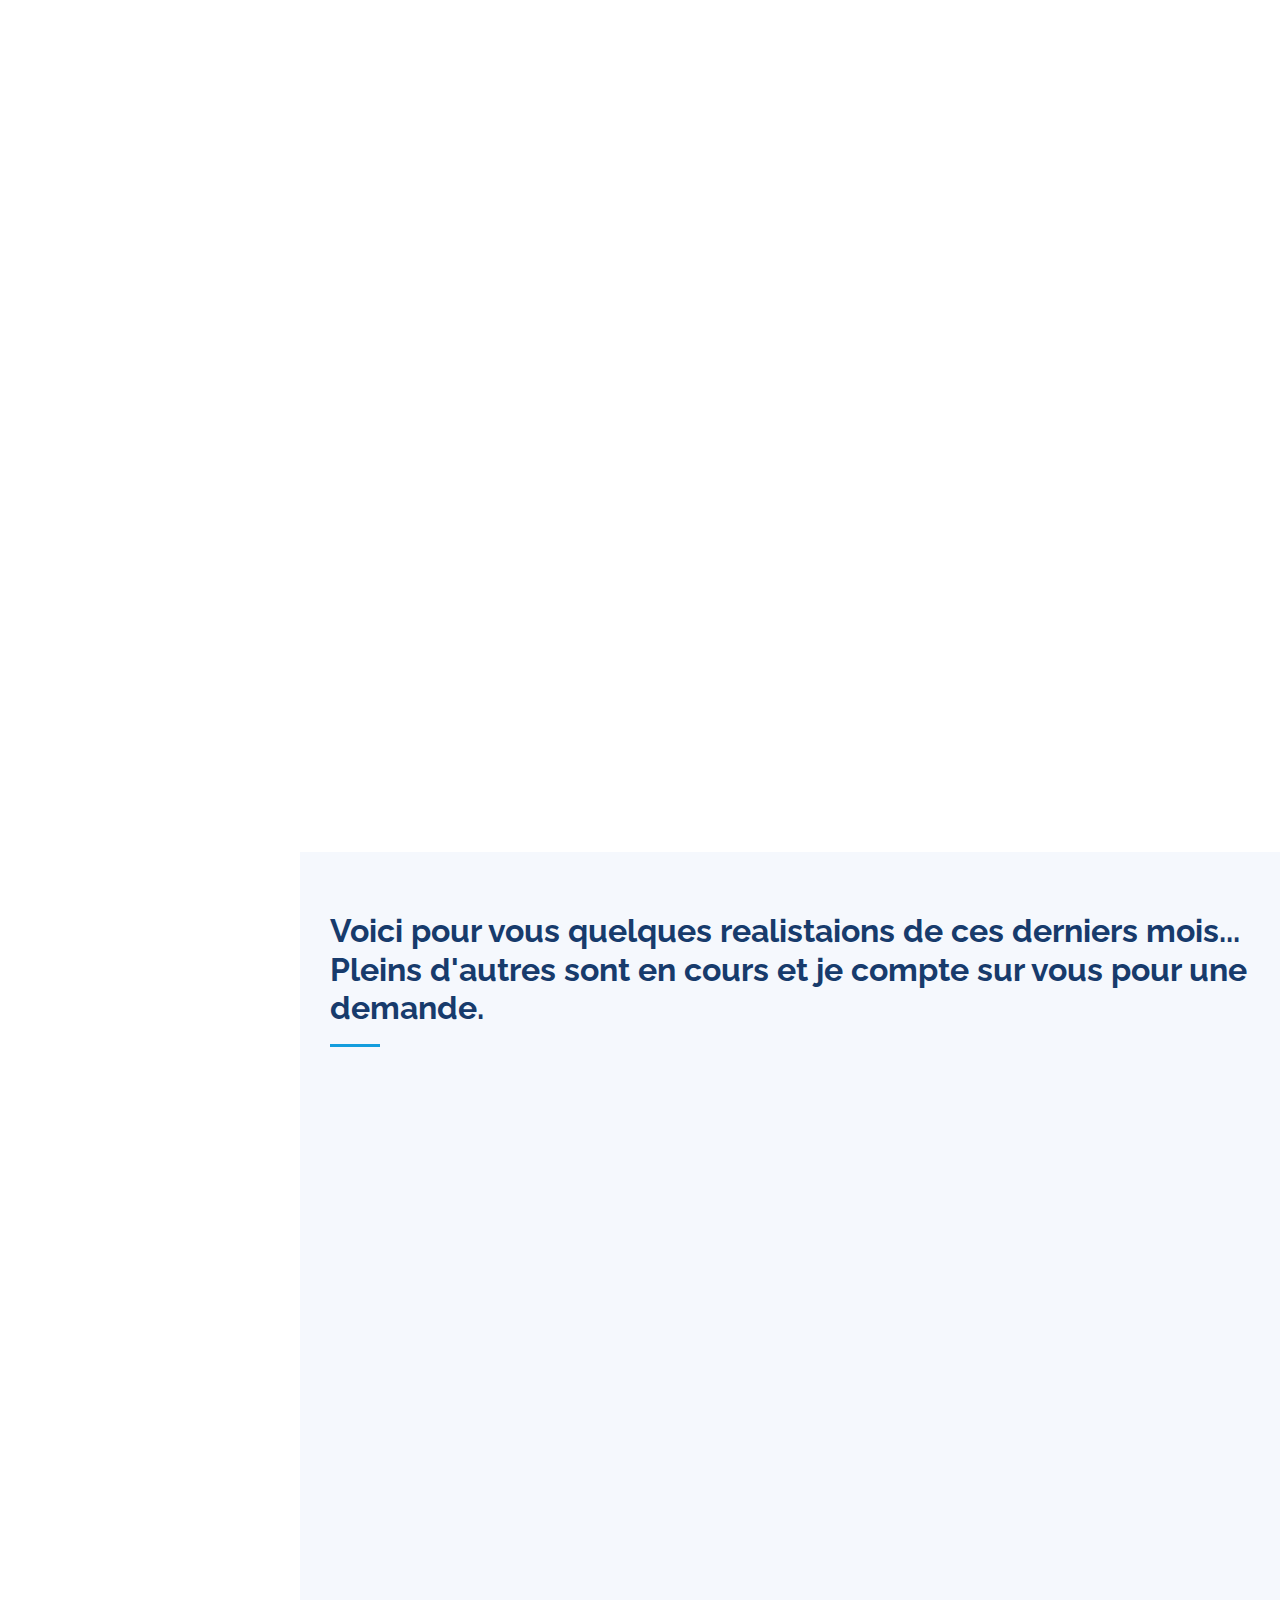
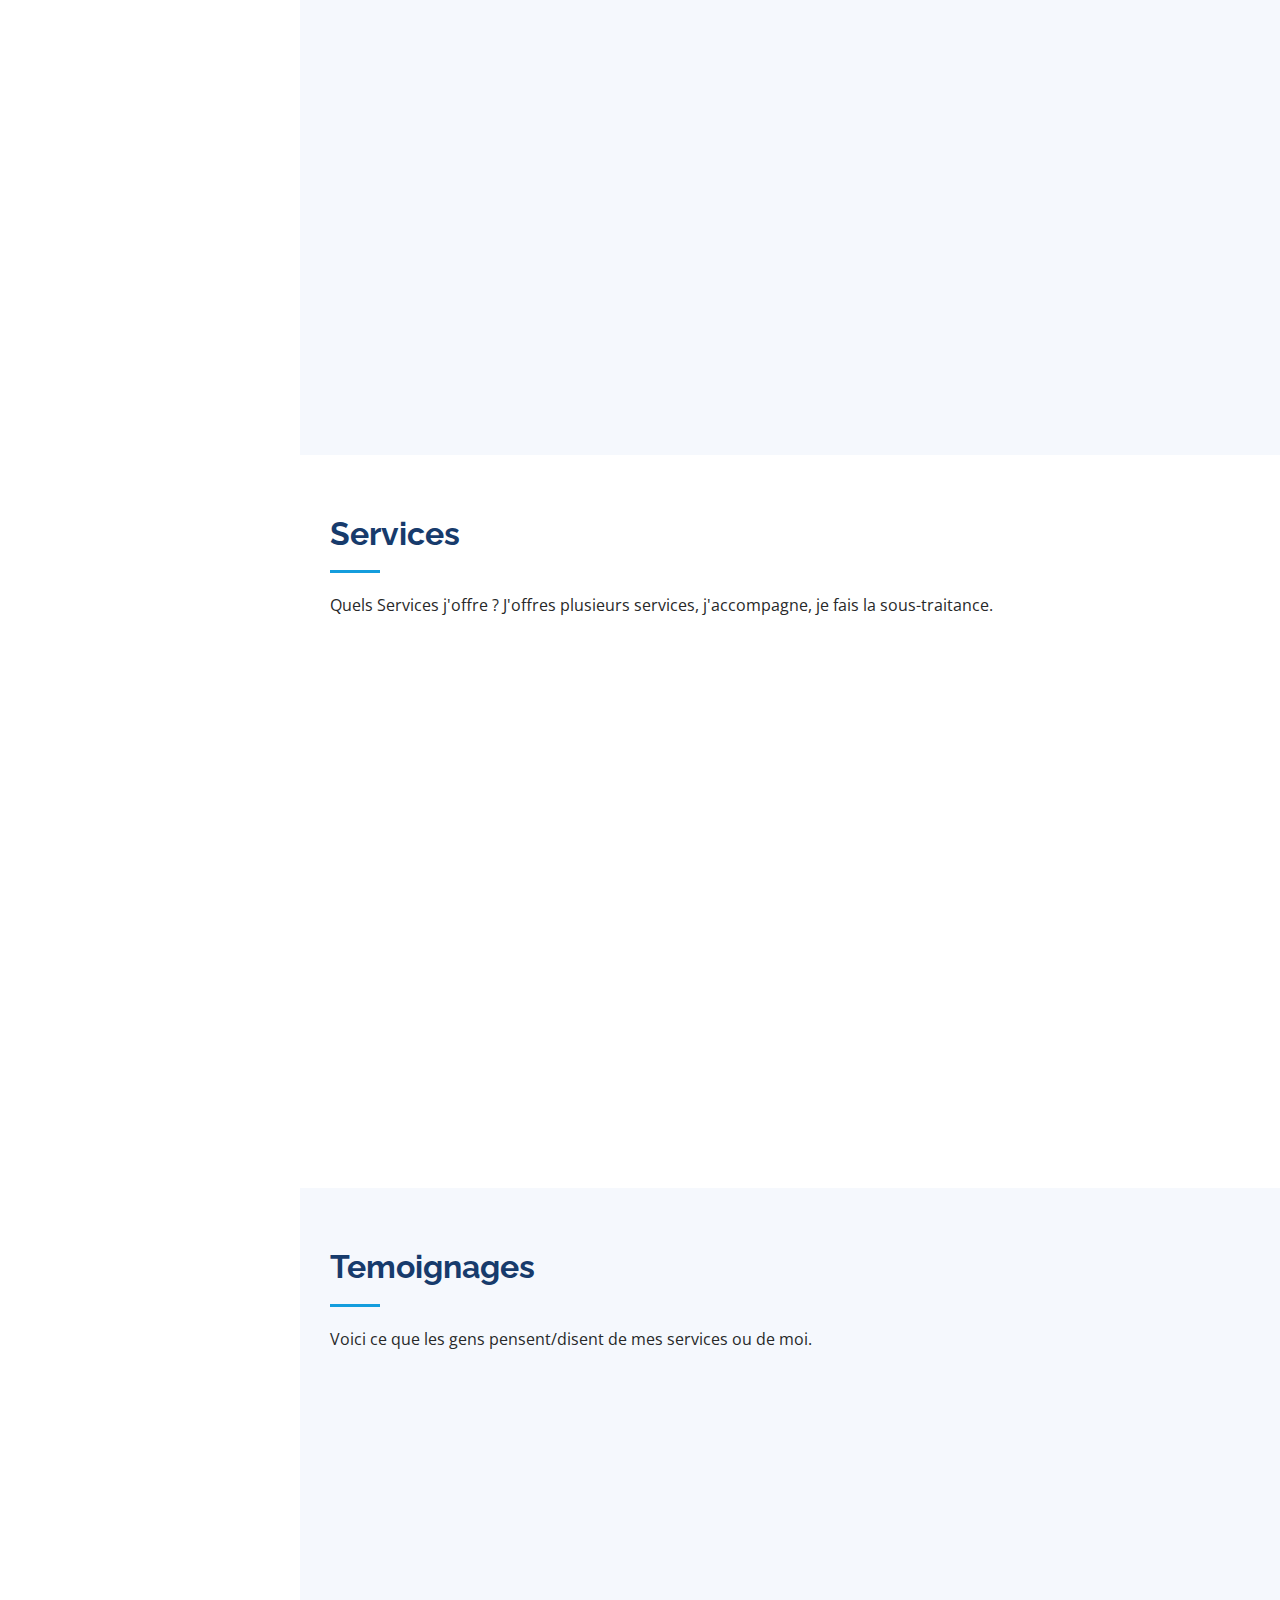
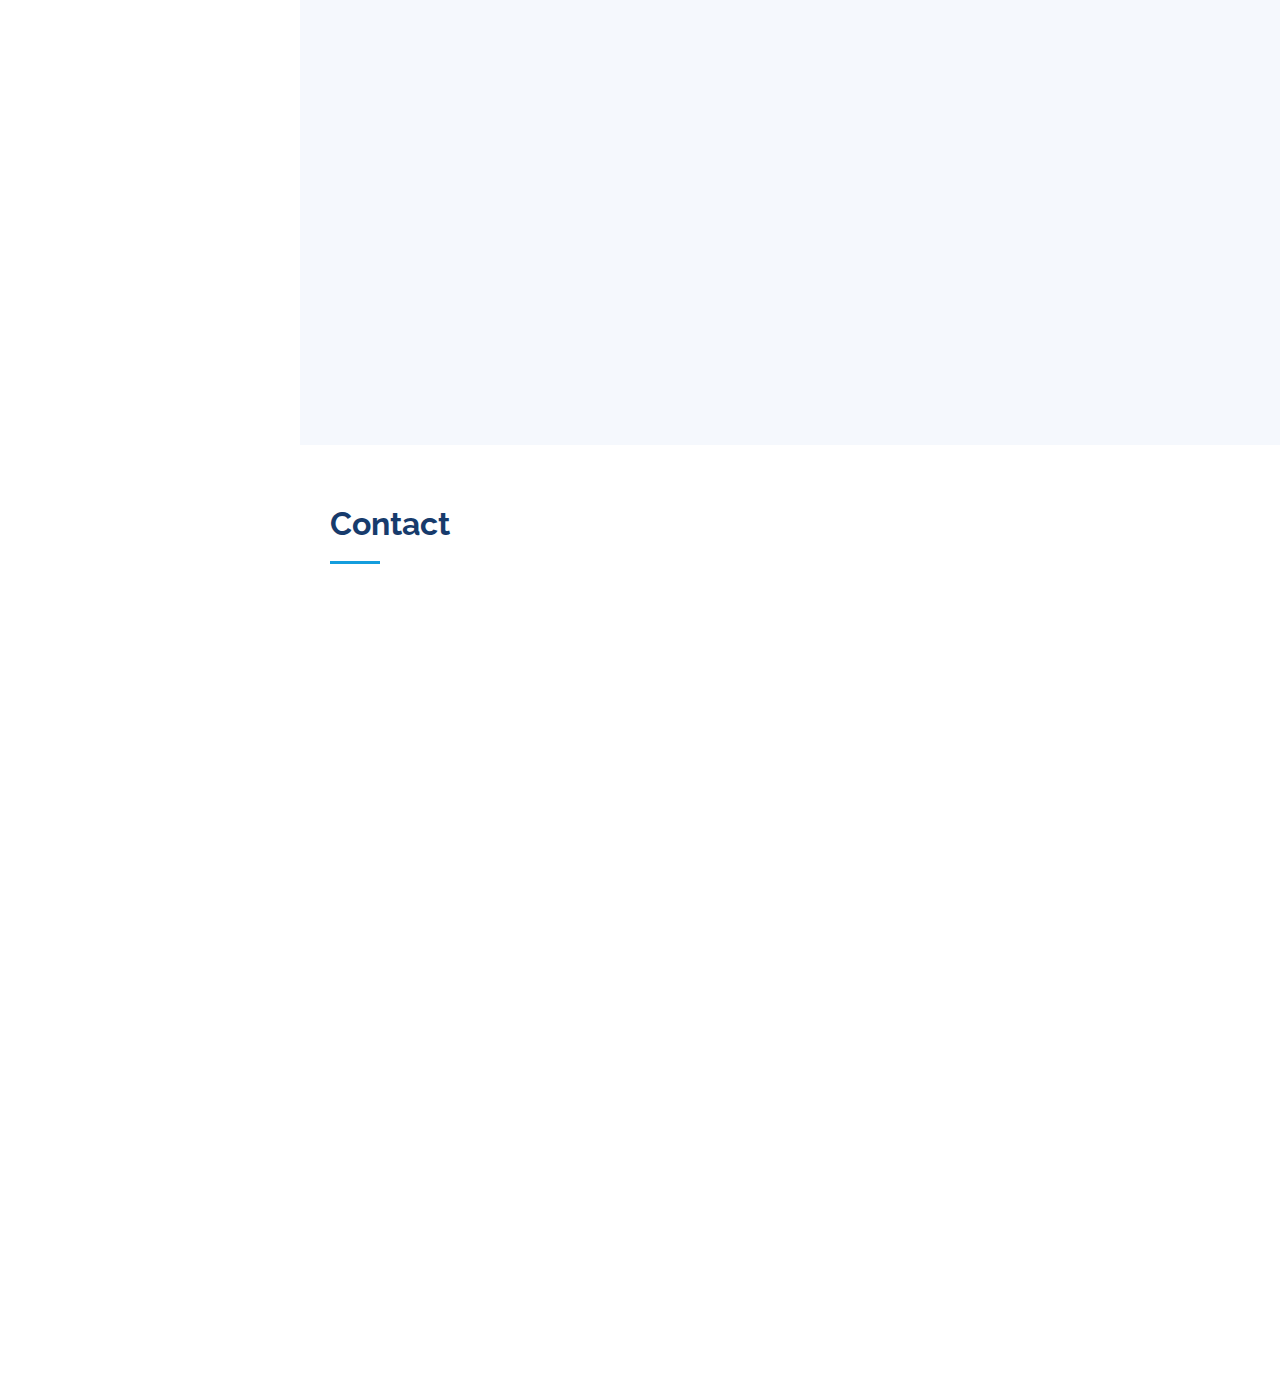
==== commit 0ae798f4: "fin  du portfolio" ====
--- a/index.html
+++ b/index.html
@@ -44,16 +44,16 @@
   <!-- ======= Header ======= -->
   <header id="header">
     <div class="d-flex flex-column">
-
+      <!-- assets/img/moi.jpg -->
       <div class="profile">
         <img src="assets/img/adccc.jpg" alt="" class="img-fluid rounded-circle">
         <h1 class="text-light"><a href="index.html">Chaminade Dondah Adjolou</a></h1>
         <div class="social-links mt-3 text-center">
           <a href="https://t.me/Thebestadc" class="telegram"><i class="bx bxl-telegram"></i></a>
-          <a href="" class="facebook"><i class="bx bxl-facebook"></i></a>
+          <!-- <a href="" class="facebook"><i class="bx bxl-facebook"></i></a> -->
           <a href="https://github.com/users/ChaminadeGithub" class="github"><i class="bx bxl-github"></i></a>
           <a href="wa.me/+22899181626" class="whatsapp"><i class="bx bxl-whatsapp"></i></a>
-          <a href="https://www.linkedin.com/in/chamianade-adjolou-89a656284?utm_source=share&utm_campaign=share_via&utm_content=profile&utm_medium=android_app" class="linkedin"><i class="bx bxl-linkedin"></i></a>
+          <a href="https://www.linkedin.com/in/chaminadeadjolou" class="linkedin"><i class="bx bxl-linkedin"></i></a>
         </div>
       </div>
 
@@ -61,10 +61,11 @@
         <ul>
           <li><a href="#hero" class="nav-link scrollto active"><i class="bx bx-home"></i> <span>Accueil</span></a></li>
           <li><a href="#about" class="nav-link scrollto"><i class="bx bx-user"></i> <span>A Propos</span></a></li>
+          <li><a href="#facts" class="nav-link scrollto"><i class="bx bx-album"></i> <span>Realisations</span></a></li>
+          <li><a href="#skills" class="nav-link scrollto"><i class="bx bx-alarm-snooze"></i> <span>Competences</span></a></li>
           <li><a href="#resume" class="nav-link scrollto"><i class="bx bx-file-blank"></i> <span>Resume</span></a></li>
-          <li><a href="#portfolio" class="nav-link scrollto"><i class="bx bx-book-content"></i> <span>Portfolio</span></a></li>
+          <!-- <li><a href="#portfolio" class="nav-link scrollto"><i class="bx bx-book-content"></i> <span>Portfolio</span></a></li> -->
           <li><a href="#services" class="nav-link scrollto"><i class="bx bx-server"></i> <span>Services</span></a></li>
-          <li><a href="#contact" class="nav-link scrollto"><i class="bx bx-envelope"></i> <span>Contact</span></a></li>
         </ul>
       </nav><!-- .nav-menu -->
     </div>
@@ -73,9 +74,18 @@
   <!-- ======= Hero Section ======= -->
   <section id="hero" class="d-flex flex-column justify-content-center align-items-center">
     <div class="hero-container" data-aos="fade-in">
-      <h1>Chaminade Dondah Adjolou</h1>
-      <p>Je Suis <span class="typed" data-typed-items="Designer, Developer, Freelancer, Photographe, Animateur, Redacteur..."></span></p>
+        <h1 class="text-black bg-white justify-content-center">Chaminade Dondah Adjolou</h1>
+        <p><b>Je Suis <span class="typed text-warning" data-typed-items="Developpeur Web & Mobile, Designer-Infographiste-Concepteur, Redacteur, Formateur..."></span></b></p>
+              <br><br>
     </div>
+
+    <!-- <div> -->
+        <!-- <marquee behavior="" direction="right"> -->
+          <!-- <a href="wa.me/+22899181626" ><h3>Demande</h3> -->
+        <!-- </marquee> -->
+    <!-- </div>    -->
+
+
   </section><!-- End Hero -->
 
   <main id="main">
@@ -85,41 +95,66 @@
       <div class="container">
 
         <div class="section-title">
-          <h2>A propos</h2>
-          <p>Magnam dolores commodi suscipit. Necessitatibus eius consequatur ex aliquid fuga eum quidem. Sit sint consectetur velit. Quisquam quos quisquam cupiditate. Et nemo qui impedit suscipit alias ea. Quia fugiat sit in iste officiis commodi quidem hic quas.</p>
+          <h2>Qui Suis-je❓</h2>
+          <p class="justify-content-center"><b>Chaminade Dondah Adjolou</b>, Développeur de solutions numériques, Formateur et Designer. <br>
+            Dans un paysage numérique en perpétuelle évolution, je suis un développeur de solutions numériques spécialisé <br>dans la création d'applications web et mobile. Aussi, je fais la conception de toute sorte (flyers, cartes, etc...). <br>Ma palette d'outils comprend des technologies telles que Bootstrap, MySQL, PHP, HTML-CSS... <br>
+            En tant que Développeur numérique, je suis apte et déterminé à offrir des solutions innovantes et efficaces à mes clients. <br>
+            <br>
+            <p>VOUS ATTENDEZ QUOI❓😊 <br> ⏬⏬⏬⏬⏬</p>
+            
+
+            <br>
+            <!-- <form action="https://api.whatsapp.com/send" method="GET" target="_blank"> -->
+              <!-- <input type="hidden" name="phone" value="22899181626"> -->
+              <!-- <input type="hidden" name="text" value="SALUT, J'AI TROUVÉ TON PORTFOLIO INTÉRESSANT ET JE ME SUIS PERMIS DE TE CONTACTER. JE T'ÉCRIS POUR...."> -->
+              <!-- <button type="submit" class="contact-button">CONTACTEZ-MOI</button> -->
+            <!-- </form> -->
+            <form action="https://api.whatsapp.com/send" method="GET" target="_blank">
+              <input type="hidden" name="phone" value="22899181626">
+              <input type="hidden" name="text" value="SALUT, J'AI TROUVÉ TON PORTFOLIO INTÉRESSANT ET JE ME SUIS PERMIS DE TE CONTACTER. JE T'ÉCRIS POUR....">
+              <button type="submit" class="contact-button">CONTACTEZ-MOI</button>
+            </form>
+            
+            </p>
         </div>
 
         <div class="row">
-          <div class="col-lg-4" data-aos="fade-right">
-            <img src="assets/img/adccc.jpg" class="img-fluid" alt="">
-          </div>
-          <div class="col-lg-8 pt-4 pt-lg-0 content" data-aos="fade-left">
-            <h3>Freelance &amp; Web Developer.</h3>
+          <div class="col-lg-3" data-aos="fade-right">
+            <img src="assets/img/moi.jpg" class="img-fluid" alt="">
+          </div>
+          <div class="col-lg-7 pt-4 pt-lg-0 content" data-aos="fade-left">
+            <h3>Developpeur Web &amp; Mobile.</h3>
             <p class="fst-italic">
-              Lorem ipsum dolor sit amet, consectetur adipiscing elit, sed do eiusmod tempor incididunt ut labore et dolore
-              magna aliqua.
+              <!-- Voici quelques informations personnelles me concernant... -->
             </p>
             <div class="row">
               <div class="col-lg-6">
                 <ul>
                   <li><i class="bi bi-chevron-right"></i> <strong>Anniversaire:</strong> <span>24 Septembre 2000</span></li>
-                  <li><i class="bi bi-chevron-right"></i> <strong>Site:</strong> <span>www.monsiteweb.com</span></li>
+                  <!-- <li><i class="bi bi-chevron-right"></i> <strong>Site:</strong> <span>www.monsiteweb.com</span></li> -->
                   <li><i class="bi bi-chevron-right"></i> <strong>Telephone:</strong> <span>+228 99181626 / 92595661</span></li>
                   <li><i class="bi bi-chevron-right"></i> <strong>Ville:</strong> <span>Lome, TOGO</span></li>
+                  <li><i class="bi bi-chevron-right"></i> <strong>Age:</strong> <span>24</span></li>
+                  
                 </ul>
               </div>
               <div class="col-lg-6">
                 <ul>
-                  <li><i class="bi bi-chevron-right"></i> <strong>Age:</strong> <span>24</span></li>
-                  <li><i class="bi bi-chevron-right"></i> <strong>Degree:</strong> <span>Licence Professionnelle</span></li>
-                  <li><i class="bi bi-chevron-right"></i> <strong>PhEmailone:</strong> <span>chaminade.d.adjolou@gmail.com.com</span></li>
-                  <li><i class="bi bi-chevron-right"></i> <strong>Freelance:</strong> <span>Disponible</span></li>
+                  <li><i class="bi bi-chevron-right"></i> <strong>Situation Matri...:</strong> <span>Celibataire (Sans enfant)</span></li>
+                  <li><i class="bi bi-chevron-right"></i> <strong>Niveau Etude:</strong> <span>Licence Professionnelle</span></li>
+                  <li><i class="bi bi-chevron-right"></i> <strong>Email:</strong> <span>chaminade.d.adjolou@gmail.com.com</span></li>
+                  <li><i class="bi bi-chevron-right"></i> <strong>Disponibilite:</strong> <span>Immediate</span></li>
+                  <!-- <li><i class="bi bi-chevron-right"></i> <strong>Age:</strong> <span>24</span></li> -->
+                  <!-- <li><i class="bi bi-chevron-right"></i> <strong>Situation Matrimoniale:</strong> <span>Celibataire (Sans enfant)</span></li> -->
+                  <!-- <li><i class="bi bi-chevron-right"></i> <strong>Niveau Etude:</strong> <span>Licence Professionnelle</span></li> -->
+                  <!-- <li><i class="bi bi-chevron-right"></i> <strong>Email:</strong> <span>chaminade.d.adjolou@gmail.com.com</span></li> -->
+                  <!-- <li><i class="bi bi-chevron-right"></i> <strong>Disponibilite:</strong> <span>Immediate</span></li> -->
                 </ul>
               </div>
             </div>
             <p>
-              Officiis eligendi itaque labore et dolorum mollitia officiis optio vero. Quisquam sunt adipisci omnis et ut. Nulla accusantium dolor incidunt officia tempore. Et eius omnis.
-              Cupiditate ut dicta maxime officiis quidem quia. Sed et consectetur qui quia repellendus itaque neque. Aliquid amet quidem ut quaerat cupiditate. Ab et eum qui repellendus omnis culpa magni laudantium dolores.
+              <!-- Officiis eligendi itaque labore et dolorum mollitia officiis optio vero. Quisquam sunt adipisci omnis et ut. Nulla accusantium dolor incidunt officia tempore. Et eius omnis. -->
+              <!-- Cupiditate ut dicta maxime officiis quidem quia. Sed et consectetur qui quia repellendus itaque neque. Aliquid amet quidem ut quaerat cupiditate. Ab et eum qui repellendus omnis culpa magni laudantium dolores. -->
             </p>
           </div>
         </div>
@@ -133,7 +168,7 @@
 
         <div class="section-title">
           <h2>Realisations</h2>
-          <p>Magnam dolores commodi suscipit. Necessitatibus eius consequatur ex aliquid fuga eum quidem. Sit sint consectetur velit. Quisquam quos quisquam cupiditate. Et nemo qui impedit suscipit alias ea. Quia fugiat sit in iste officiis commodi quidem hic quas.</p>
+          <p>Qu'est ce que j'ai eu a faire depuis que j'ai connu ce domaine ❓</p>
         </div>
 
         <div class="row no-gutters">
@@ -141,23 +176,23 @@
           <div class="col-lg-3 col-md-6 d-md-flex align-items-md-stretch" data-aos="fade-up">
             <div class="count-box">
               <i class="bi bi-emoji-smile"></i>
-              <span data-purecounter-start="0" data-purecounter-end="150 " data-purecounter-duration="3" class="purecounter"></span>
-              <p><strong>Clients satisfaits et plus</strong> tout travaux confondus</p>
+              <span data-purecounter-start="0" data-purecounter-end="90" data-purecounter-duration="3" class="purecounter"></span>
+              <p><strong>Clients et PLUS sont satisfaits par mes Services </strong> (tout travaux confondus)</p>
             </div>
           </div>
 
           <div class="col-lg-3 col-md-6 d-md-flex align-items-md-stretch" data-aos="fade-up" data-aos-delay="100">
             <div class="count-box">
               <i class="bi bi-journal-richtext"></i>
-              <span data-purecounter-start="0" data-purecounter-end="3" data-purecounter-duration="3" class="purecounter"></span>
-              <p><strong>Projects</strong> en cours de Realisations</p>
+              <span data-purecounter-start="0" data-purecounter-end="3" data-purecounter-duration="4" class="purecounter"></span>
+              <p><strong>Projets de Developpement Web</strong> en cours</p>
             </div>
           </div>
 
           <div class="col-lg-3 col-md-6 d-md-flex align-items-md-stretch" data-aos="fade-up" data-aos-delay="200">
             <div class="count-box">
               <i class="bi bi-headset"></i>
-              <span data-purecounter-start="0" data-purecounter-end="90" data-purecounter-duration="3" class="purecounter"></span>
+              <span data-purecounter-start="0" data-purecounter-end="12" data-purecounter-duration="3" class="purecounter"></span>
               <p><strong>Heures de Travail et d'echanges</strong> Avec les collaborateurs et les communautés Dev/design</p>
             </div>
           </div>
@@ -166,7 +201,8 @@
             <div class="count-box">
               <i class="bi bi-people"></i>
               <span data-purecounter-start="0" data-purecounter-end="15" data-purecounter-duration="3" class="purecounter"></span>
-              <p><strong>Hard Workers</strong> rerum asperiores dolor</p>
+              <p><strong>Une Equipe de Plus de Membres Dynamiques</strong>  dans diverses technologies de Developpement</p>
+              <p></p>
             </div>
           </div>
 
@@ -181,7 +217,7 @@
 
         <div class="section-title">
           <h2>Competences</h2>
-          <p>Magnam dolores commodi suscipit. Necessitatibus eius consequatur ex aliquid fuga eum quidem. Sit sint consectetur velit. Quisquam quos quisquam cupiditate. Et nemo qui impedit suscipit alias ea. Quia fugiat sit in iste officiis commodi quidem hic quas.</p>
+          <p>J'ai des competences requises pour subvenir aux demandes des clients ou des entreprises, que ce soit dans l'informatique ou pas. En voici quelques unes dans le domaine informatique...</p>
         </div>
 
         <div class="row skills-content">
@@ -203,6 +239,13 @@
             </div>
 
             <div class="progress">
+              <span class="skill">BOOTSTRAP <i class="val">70%</i></span>
+              <div class="progress-bar-wrap">
+                <div class="progress-bar" role="progressbar" aria-valuenow="70" aria-valuemin="0" aria-valuemax="100"></div>
+              </div>
+            </div>
+
+            <div class="progress">
               <span class="skill">JavaScript <i class="val">50%</i></span>
               <div class="progress-bar-wrap">
                 <div class="progress-bar" role="progressbar" aria-valuenow="50" aria-valuemin="0" aria-valuemax="100"></div>
@@ -223,6 +266,13 @@
               </div>
             </div>
 
+            <div class="progress">
+              <span class="skill">SqlServer <i class="val">60%</i></span>
+              <div class="progress-bar-wrap">
+                <div class="progress-bar" role="progressbar" aria-valuenow="60" aria-valuemin="0" aria-valuemax="100"></div>
+              </div>
+            </div>
+
           </div>
 
           <div class="col-lg-6" data-aos="fade-up" data-aos-delay="100">
@@ -245,6 +295,13 @@
               <span class="skill">Photoshop <i class="val">80%</i></span>
               <div class="progress-bar-wrap">
                 <div class="progress-bar" role="progressbar" aria-valuenow="80" aria-valuemin="0" aria-valuemax="100"></div>
+              </div>
+            </div>
+
+            <div class="progress">
+              <span class="skill">JAVA (NETBEANS) <i class="val">75%</i></span>
+              <div class="progress-bar-wrap">
+                <div class="progress-bar" role="progressbar" aria-valuenow="50" aria-valuemin="0" aria-valuemax="100"></div>
               </div>
             </div>
 
@@ -273,60 +330,94 @@
     <section id="resume" class="resume">
       <div class="container">
 
-        <div class="section-title">
-          <h2>Resume</h2>
-          <p>Magnam dolores commodi suscipit. Necessitatibus eius consequatur ex aliquid fuga eum quidem. Sit sint consectetur velit. Quisquam quos quisquam cupiditate. Et nemo qui impedit suscipit alias ea. Quia fugiat sit in iste officiis commodi quidem hic quas.</p>
-        </div>
+        <!-- <div class="section-title"> -->
+          <!-- <h2>Resume</h2> -->
+          <!-- <p>Magnam dolores commodi suscipit. Necessitatibus eius consequatur ex aliquid fuga eum quidem. Sit sint consectetur velit. Quisquam quos quisquam cupiditate. Et nemo qui impedit suscipit alias ea. Quia fugiat sit in iste officiis commodi quidem hic quas.</p> -->
+        <!-- </div> -->
 
         <div class="row">
           <div class="col-lg-6" data-aos="fade-up">
-            <h3 class="resume-title">Sommaire</h3>
-            <div class="resume-item pb-0">
-              <h4>Chaminade Dondah Adjolou</h4>
-              <p><em>Innovative and deadline-driven Graphic Designer with 3+ years of experience designing and developing user-centered digital/print marketing material from initial concept to final, polished deliverable.</em></p>
+            <h3 class="resume-title text-bg-info text-center text-decoration-underline">MON PARCOURS</h3>
+            <!-- <div class="resume-item pb-0"> -->
+              <!-- <h4>Chaminade Dondah Adjolou</h4> -->
+              <!-- <p><em>Innovative and deadline-driven Graphic Designer with 3+ years of experience designing and developing user-centered digital/print marketing material from initial concept to final, polished deliverable.</em></p> -->
+              <!-- <ul> -->
+                <!-- <li>Portland par 127,Orlando, FL</li> -->
+                <!-- <li>(+228) 99 18 16 26</li> -->
+                <!-- <li>chaminade.d.adjolou@gmail.com</li> -->
+              <!-- </ul> -->
+            <!-- </div> -->
+
+            <h3 class="resume-title text-decoration-underline">ETUDE & FORMATION</h3>
+            <div class="resume-item">
+              <h4>Licence Professionnelle (Systeme d'information) </h4>
+              <h5>2023 - 2024 (en cours)</h5>
+              <p><em>Lome Business School, Lome-Togo</em></p>
+              <!-- <p>Developpement web et mobile, systeme d'information, Big Data, gestion des donnees...</p> -->
+            </div>
+            <div class="resume-item">
+              <h4>Brevet de Technicien Superieur (Informatique de gestion) </h4>
+              <h5>2022 - 2023</h5>
+              <p><em>Institut Polytechnique DEFITECH, Lome - Togo</em></p>
+              <!-- <p>Quia nobis</p> -->
+            </div>
+
+            <div class="resume-item">
+              <h4>Baccalaureat deuxieme Partie (Serie D) </h4>
+              <h5>2019 - 2020</h5>
+              <p><em>Complexe Scolaire Le TRESOR, Adetikope - Togo</em></p>
+              <!-- <p>Quia nobis</p> -->
+            </div>
+          </div>
+          <div class="col-lg-6" data-aos="fade-up" data-aos-delay="100">
+            <h3 class="resume-title text-bg-info text-center text-decoration-underline">Experience Professionnelle</h3>
+            <div class="resume-item">
+              <h4>Developpeur Web </h4>
+              <h5>2024</h5>
+              <p><em>Semaine de l'entrepreneuriat LBS, Lome-Togo, Accra-Ghana </em></p>
               <ul>
-                <li>Portland par 127,Orlando, FL</li>
-                <li>(+228) 99 18 16 26</li>
-                <li>chaminade.d.adjolou@gmail.com</li>
+                <li>Conception d'un site Statique de Crowfunding</li>
+                <li>Lead de mise en place des fonctionnalites du site. </li>
+                <li>Co-Presentateur du site</li>
+                <!-- <li>Oversee the efficient use of production project budgets ranging from $2,000 - $25,000</li> -->
               </ul>
             </div>
 
-            <h3 class="resume-title">Education</h3>
             <div class="resume-item">
-              <h4>Master of Fine Arts &amp; Graphic Design</h4>
-              <h5>2015 - 2016</h5>
-              <p><em>Rochester Institute of Technology, Rochester, NY</em></p>
-              <p>Qui deserunt veniam. Et sed aliquam labore tempore sed quisquam iusto autem sit. Ea vero voluptatum qui ut dignissimos deleniti nerada porti sand markend</p>
-            </div>
-            <div class="resume-item">
-              <h4>Bachelor of Fine Arts &amp; Graphic Design</h4>
-              <h5>2010 - 2014</h5>
-              <p><em>Rochester Institute of Technology, Rochester, NY</em></p>
-              <p>Quia nobis sequi est occaecati aut. Repudiandae et iusto quae reiciendis et quis Eius vel ratione eius unde vitae rerum voluptates asperiores voluptatem Earum molestiae consequatur neque etlon sader mart dila</p>
-            </div>
-          </div>
-          <div class="col-lg-6" data-aos="fade-up" data-aos-delay="100">
-            <h3 class="resume-title">Professional Experience</h3>
-            <div class="resume-item">
-              <h4>Senior graphic design specialist</h4>
-              <h5>2019 - Present</h5>
-              <p><em>Experion, New York, NY </em></p>
+              <h4>graphic design / Rapporteur </h4>
+              <h5>2022 - 2024</h5>
+              <p><em>Tramud Events and Tour, Lome-Togo, Accra-Ghana </em></p>
               <ul>
-                <li>Lead in the design, development, and implementation of the graphic, layout, and production communication materials</li>
-                <li>Delegate tasks to the 7 members of the design team and provide counsel on all aspects of the project. </li>
-                <li>Supervise the assessment of all graphic materials in order to ensure quality and accuracy of the design</li>
-                <li>Oversee the efficient use of production project budgets ranging from $2,000 - $25,000</li>
+                <li>Conception de flyers pour la publicité.</li>
+                <li>Rédaction des rapports de travail.</li>
+                <li>Coursier Lomé - Aflao (Ghana).</li>
+
+                <!-- <li>Oversee the efficient use of production project budgets ranging from $2,000 - $25,000</li> -->
               </ul>
             </div>
+
             <div class="resume-item">
               <h4>Graphic design specialist</h4>
-              <h5>2017 - 2018</h5>
-              <p><em>Stepping Stone Advertising, New York, NY</em></p>
+              <h5>2022 - 2023</h5>
+              <p><em>Projet Personnel</em></p>
               <ul>
-                <li>Developed numerous marketing programs (logos, brochures,infographics, presentations, and advertisements).</li>
-                <li>Managed up to 5 projects or tasks at a given time while under pressure</li>
-                <li>Recommended and consulted with clients on the most appropriate graphic design</li>
-                <li>Created 4+ design presentations and proposals a month for clients and account managers</li>
+                <li>Développement d'une application desktop de gestion de factures d'électricité.</li>
+                <li>Pour faciliter la facturation des différents preneurs de courant.</li>
+                <li>Mise en place de la base de données et gestion de l'application.</li>
+
+                <!-- <li>Created 4+ design presentations and proposals a month for clients and account managers</li> -->
+              </ul>
+            </div>
+
+            <div class="resume-item">
+              <h4>Developpeur Web et mobile</h4>
+              <h5>2021 - 2023</h5>
+              <p><em>Projet de fin detude</em></p>
+              <ul>
+                <li>Developpement de  trois applications Desktop de Gestion  et de deux sites Web.</li>
+                <!-- <li></li> -->
+                <!-- <li>Mise en place de la base de donnee et gestion de l'application</li> -->
+                <!-- <li>Created 4+ design presentations and proposals a month for clients and account managers</li> -->
               </ul>
             </div>
           </div>
@@ -340,29 +431,41 @@
       <div class="container">
 
         <div class="section-title">
-          <h2>Portfolio</h2>
-          <p>Magnam dolores commodi suscipit. Necessitatibus eius consequatur ex aliquid fuga eum quidem. Sit sint consectetur velit. Quisquam quos quisquam cupiditate. Et nemo qui impedit suscipit alias ea. Quia fugiat sit in iste officiis commodi quidem hic quas.</p>
-        </div>
-
-        <div class="row" data-aos="fade-up">
-          <div class="col-lg-12 d-flex justify-content-center">
-            <ul id="portfolio-flters">
-              <li data-filter="*" class="filter-active">All</li>
-              <li data-filter=".filter-app">App</li>
-              <li data-filter=".filter-card">Card</li>
-              <li data-filter=".filter-web">Web</li>
-            </ul>
-          </div>
-        </div>
+          <!-- <h2>Portfolio</h2> -->
+          <h2><p>Voici pour vous quelques realistaions de ces derniers mois... <br>Pleins d'autres sont en cours et je compte sur vous pour une demande.</p></h2>
+        </div>
+
+        <!-- <div class="row" data-aos="fade-up"> -->
+          <!-- <div class="col-lg-12 d-flex justify-content-center"> -->
+            <!-- <ul id="portfolio-flters"> -->
+              <!-- <li data-filter="*" class="filter-active">All</li> -->
+              <!-- <li data-filter=".filter-app">App</li> -->
+              <!-- <li data-filter=".filter-card">Card</li> -->
+              <!-- <li data-filter=".filter-web">Web</li> -->
+            <!-- </ul> -->
+          <!-- </div> -->
+        <!-- </div> -->
 
         <div class="row portfolio-container" data-aos="fade-up" data-aos-delay="100">
 
+          <div class="col-lg-4 col-md-6 portfolio-item filter-web">
+            <div class="portfolio-wrap">
+              <img src="assets/img/portfolio/portfolio-10.png" class="img-fluid" alt="">
+              <div class="portfolio-links">
+                <a href="assets/img/portfolio/portfolio-10.png" data-gallery="portfolioGallery" class="portfolio-lightbox" title=""><i class="bx bx-plus"></i></a>
+                <!-- <a href="portfolio-details.html" title="More Details"><i class="bx bx-link"></i></a> -->
+                <p class="text-black-50">Site de Mise en relation des PdP et des BA</p>
+              </div>
+            </div>
+          </div>
+
           <div class="col-lg-4 col-md-6 portfolio-item filter-app">
             <div class="portfolio-wrap">
               <img src="assets/img/portfolio/portfolio-1.jpg" class="img-fluid" alt="">
               <div class="portfolio-links">
-                <a href="assets/img/portfolio/portfolio-1.jpg" data-gallery="portfolioGallery" class="portfolio-lightbox" title="App 1"><i class="bx bx-plus"></i></a>
-                <a href="portfolio-details.html" title="More Details"><i class="bx bx-link"></i></a>
+                <a href="assets/img/portfolio/portfolio-1.jpg" data-gallery="portfolioGallery" class="portfolio-lightbox" title=""><i class="bx bx-plus"></i></a>
+                <!-- <a href="portfolio-details.html" title="More Details"><i class="bx bx-link"></i></a> -->
+                <p class="text-black-50">Carte Professionnelle du PDG de TRAMUD</p>
               </div>
             </div>
           </div>
@@ -371,28 +474,31 @@
             <div class="portfolio-wrap">
               <img src="assets/img/portfolio/portfolio-2.jpg" class="img-fluid" alt="">
               <div class="portfolio-links">
-                <a href="assets/img/portfolio/portfolio-2.jpg" data-gallery="portfolioGallery" class="portfolio-lightbox" title="Web 3"><i class="bx bx-plus"></i></a>
-                <a href="portfolio-details.html" title="More Details"><i class="bx bx-link"></i></a>
+                <a href="assets/img/portfolio/portfolio-2.jpg" data-gallery="portfolioGallery" class="portfolio-lightbox" title=""><i class="bx bx-plus"></i></a>
+                <!-- <a href="portfolio-details.html" title="More Details"><i class="bx bx-link"></i></a> -->
+                <p>Logo du site de Crowfunding de la SEIC</p>
               </div>
             </div>
           </div>
 
           <div class="col-lg-4 col-md-6 portfolio-item filter-app">
             <div class="portfolio-wrap">
-              <img src="assets/img/portfolio/portfolio-3.jpg" class="img-fluid" alt="">
-              <div class="portfolio-links">
-                <a href="assets/img/portfolio/portfolio-3.jpg" data-gallery="portfolioGallery" class="portfolio-lightbox" title="App 2"><i class="bx bx-plus"></i></a>
-                <a href="portfolio-details.html" title="More Details"><i class="bx bx-link"></i></a>
+              <img src="assets/img/portfolio/portfolio-3.png" class="img-fluid" alt="">
+              <div class="portfolio-links">
+                <a href="assets/img/portfolio/portfolio-3.png" data-gallery="portfolioGallery" class="portfolio-lightbox" title=""><i class="bx bx-plus"></i></a>
+                <!-- <a href="portfolio-details.html" title="More Details"><i class="bx bx-link"></i></a> -->
+                <p class="text-black-50">Prospectus d'un evenement chretien</p>
               </div>
             </div>
           </div>
 
           <div class="col-lg-4 col-md-6 portfolio-item filter-card">
             <div class="portfolio-wrap">
-              <img src="assets/img/portfolio/portfolio-4.jpg" class="img-fluid" alt="">
-              <div class="portfolio-links">
-                <a href="assets/img/portfolio/portfolio-4.jpg" data-gallery="portfolioGallery" class="portfolio-lightbox" title="Card 2"><i class="bx bx-plus"></i></a>
-                <a href="portfolio-details.html" title="More Details"><i class="bx bx-link"></i></a>
+              <img src="assets/img/portfolio/portfolio-4.png" class="img-fluid" alt="">
+              <div class="portfolio-links">
+                <a href="assets/img/portfolio/portfolio-4.png" data-gallery="portfolioGallery" class="portfolio-lightbox" title=""><i class="bx bx-plus"></i></a>
+                <!-- <a href="portfolio-details.html" title="More Details"><i class="bx bx-link"></i></a> -->
+                <p class="text-black-50">Logo du CCR</p>
               </div>
             </div>
           </div>
@@ -401,38 +507,42 @@
             <div class="portfolio-wrap">
               <img src="assets/img/portfolio/portfolio-5.jpg" class="img-fluid" alt="">
               <div class="portfolio-links">
-                <a href="assets/img/portfolio/portfolio-5.jpg" data-gallery="portfolioGallery" class="portfolio-lightbox" title="Web 2"><i class="bx bx-plus"></i></a>
-                <a href="portfolio-details.html" title="More Details"><i class="bx bx-link"></i></a>
+                <a href="assets/img/portfolio/portfolio-5.jpg" data-gallery="portfolioGallery" class="portfolio-lightbox" title=""><i class="bx bx-plus"></i></a>
+                <!-- <a href="portfolio-details.html" title="More Details"><i class="bx bx-link"></i></a> -->
+                <p class="text-black-50">Logo d'un Site medical</p>
               </div>
             </div>
           </div>
 
           <div class="col-lg-4 col-md-6 portfolio-item filter-app">
             <div class="portfolio-wrap">
-              <img src="assets/img/portfolio/portfolio-6.jpg" class="img-fluid" alt="">
-              <div class="portfolio-links">
-                <a href="assets/img/portfolio/portfolio-6.jpg" data-gallery="portfolioGallery" class="portfolio-lightbox" title="App 3"><i class="bx bx-plus"></i></a>
-                <a href="portfolio-details.html" title="More Details"><i class="bx bx-link"></i></a>
+              <img src="assets/img/portfolio/portfolio-6.png" class="img-fluid" alt="">
+              <div class="portfolio-links">
+                <a href="assets/img/portfolio/portfolio-6.png" data-gallery="portfolioGallery" class="portfolio-lightbox" title=""><i class="bx bx-plus"></i></a>
+                <!-- <a href="portfolio-details.html" title="More Details"><i class="bx bx-link"></i></a> -->
+                <p class="text-black-50">Logo d'un Site medical</p>
               </div>
             </div>
           </div>
 
           <div class="col-lg-4 col-md-6 portfolio-item filter-card">
             <div class="portfolio-wrap">
-              <img src="assets/img/portfolio/portfolio-7.jpg" class="img-fluid" alt="">
-              <div class="portfolio-links">
-                <a href="assets/img/portfolio/portfolio-7.jpg" data-gallery="portfolioGallery" class="portfolio-lightbox" title="Card 1"><i class="bx bx-plus"></i></a>
-                <a href="portfolio-details.html" title="More Details"><i class="bx bx-link"></i></a>
+              <img src="assets/img/portfolio/portfolio-7.png" class="img-fluid" alt="">
+              <div class="portfolio-links">
+                <a href="assets/img/portfolio/portfolio-7.png" data-gallery="portfolioGallery" class="portfolio-lightbox" title=""><i class="bx bx-plus"></i></a>
+                <!-- <a href="portfolio-details.html" title="More Details"><i class="bx bx-link"></i></a> -->
+                <p class="text-black-50">Application desktop de gestion des Reparations</p>
               </div>
             </div>
           </div>
 
           <div class="col-lg-4 col-md-6 portfolio-item filter-card">
             <div class="portfolio-wrap">
-              <img src="assets/img/portfolio/portfolio-8.jpg" class="img-fluid" alt="">
-              <div class="portfolio-links">
-                <a href="assets/img/portfolio/portfolio-8.jpg" data-gallery="portfolioGallery" class="portfolio-lightbox" title="Card 3"><i class="bx bx-plus"></i></a>
-                <a href="portfolio-details.html" title="More Details"><i class="bx bx-link"></i></a>
+              <img src="assets/img/portfolio/portfolio-8.png" class="img-fluid" alt="">
+              <div class="portfolio-links">
+                <a href="assets/img/portfolio/portfolio-8.png" data-gallery="portfolioGallery" class="portfolio-lightbox" title=""><i class="bx bx-plus"></i></a>
+                <!-- <a href="portfolio-details.html" title="More Details"><i class="bx bx-link"></i></a> -->
+                <p class="text-black-50">Application desktop de gestion des factures d'electricite menstruelle</p>
               </div>
             </div>
           </div>
@@ -441,16 +551,28 @@
             <div class="portfolio-wrap">
               <img src="assets/img/portfolio/portfolio-9.jpg" class="img-fluid" alt="">
               <div class="portfolio-links">
-                <a href="assets/img/portfolio/portfolio-9.jpg" data-gallery="portfolioGallery" class="portfolio-lightbox" title="Web 3"><i class="bx bx-plus"></i></a>
-                <a href="portfolio-details.html" title="More Details"><i class="bx bx-link"></i></a>
-              </div>
-            </div>
-          </div>
-
-        </div>
-
-      </div>
-    </section><!-- End Portfolio Section -->
+                <a href="assets/img/portfolio/portfolio-9.jpg" data-gallery="portfolioGallery" class="portfolio-lightbox" title=""><i class="bx bx-plus"></i></a>
+                <!-- <a href="portfolio-details.html" title="More Details"><i class="bx bx-link"></i></a> -->
+                <p class="text-black-50">Flyer de bienvenu dans le mois d'Aout</p>
+              </div>
+            </div>
+
+          <!-- <div class="col-lg-4 col-md-6 portfolio-item filter-web"> -->
+            <!-- <div class="portfolio-wrap"> -->
+              <!-- <img src="assets/img/portfolio/adccc-10.jpg" class="img-fluid" alt=""> -->
+              <!-- <div class="portfolio-links"> -->
+                <!-- <a href="assets/img/portfolio/adccc-10.jpg" data-gallery="portfolioGallery" class="portfolio-lightbox" title=""><i class="bx bx-plus"></i></a> -->
+                <!-- <a href="portfolio-details.html" title="More Details"><i class="bx bx-link"></i></a> -->
+                <!-- <p class="text-black-50">Projet de fin d'etude(application de gestion de lavage automobile)</p> -->
+              <!-- </div> -->
+            <!-- </div> -->
+          <!-- </div> -->
+
+        </div>
+
+      </div>
+    </section>
+    <!-- End Portfolio Section -->
 
     <!-- ======= Services Section ======= -->
     <section id="services" class="services">
@@ -458,42 +580,41 @@
 
         <div class="section-title">
           <h2>Services</h2>
-          <p>Magnam dolores commodi suscipit. Necessitatibus eius consequatur ex aliquid fuga eum quidem. Sit sint consectetur velit. Quisquam quos quisquam cupiditate. Et nemo qui impedit suscipit alias ea. Quia fugiat sit in iste officiis commodi quidem hic quas.</p>
+          <p>Quels Services j'offre ? J'offres plusieurs services, j'accompagne, je fais la sous-traitance.</p>
         </div>
 
         <div class="row">
           <div class="col-lg-4 col-md-6 icon-box" data-aos="fade-up">
             <div class="icon"><i class="bi bi-briefcase"></i></div>
-            <h4 class="title"><a href="">Lorem Ipsum</a></h4>
-            <p class="description">Voluptatum deleniti atque corrupti quos dolores et quas molestias excepturi sint occaecati cupiditate non provident</p>
+            <h4 class="title"><a href="">Guide d'opportunites d'emploi</a></h4>
+            <p class="description">Je vous aide dans le partage et la publication des offres d'emploi de tout niveau, j'initie a l'informatique etc...</p>
           </div>
           <div class="col-lg-4 col-md-6 icon-box" data-aos="fade-up" data-aos-delay="100">
             <div class="icon"><i class="bi bi-card-checklist"></i></div>
-            <h4 class="title"><a href="">Dolor Sitema</a></h4>
-            <p class="description">Minim veniam, quis nostrud exercitation ullamco laboris nisi ut aliquip ex ea commodo consequat tarad limino ata</p>
+            <h4 class="title"><a href="">Conception & Redaction </a></h4>
+            <p class="description">Conception de toute sorte(carte de visite, affiche, carte scolaire, carte d'invitation, attestations de fin de formation, <b>Site web, Application mobile comme Desktop etc...</b>) avec des outils performants et surtout bien fait. </p>
           </div>
           <div class="col-lg-4 col-md-6 icon-box" data-aos="fade-up" data-aos-delay="200">
             <div class="icon"><i class="bi bi-bar-chart"></i></div>
-            <h4 class="title"><a href="">Sed ut perspiciatis</a></h4>
-            <p class="description">Duis aute irure dolor in reprehenderit in voluptate velit esse cillum dolore eu fugiat nulla pariatur</p>
+            <h4 class="title"><a href="">Propositions & Prestations de Services</a></h4>
+            <p class="description">Vous aurez des Propositions de services avec des experts de leur domaine, des services traiteurs, des solutions a vos problemes et toujpurs gagnant gagnant</p>
           </div>
           <div class="col-lg-4 col-md-6 icon-box" data-aos="fade-up" data-aos-delay="300">
             <div class="icon"><i class="bi bi-binoculars"></i></div>
-            <h4 class="title"><a href="">Magni Dolores</a></h4>
-            <p class="description">Excepteur sint occaecat cupidatat non proident, sunt in culpa qui officia deserunt mollit anim id est laborum</p>
+            <h4 class="title"><a href="">Consultation</a></h4>
+            <p class="description">Je vous aide dans vos changements, vos visions, des etudes avec une equipe performante</p>
           </div>
           <div class="col-lg-4 col-md-6 icon-box" data-aos="fade-up" data-aos-delay="400">
             <div class="icon"><i class="bi bi-brightness-high"></i></div>
-            <h4 class="title"><a href="">Nemo Enim</a></h4>
-            <p class="description">At vero eos et accusamus et iusto odio dignissimos ducimus qui blanditiis praesentium voluptatum deleniti atque</p>
+            <h4 class="title"><a href="">Management & Vente</a></h4>
+            <p class="description">Je vous aide a exceller sur les reseaux, a vous demarquer et a elargir votre reseau et je vous proposes des materiaux Informatiques et autres</p>
           </div>
           <div class="col-lg-4 col-md-6 icon-box" data-aos="fade-up" data-aos-delay="500">
             <div class="icon"><i class="bi bi-calendar4-week"></i></div>
-            <h4 class="title"><a href="">Eiusmod Tempor</a></h4>
-            <p class="description">Et harum quidem rerum facilis est et expedita distinctio. Nam libero tempore, cum soluta nobis est eligendi</p>
-          </div>
-        </div>
-
+            <h4 class="title"><a href="">Gestion de Projets & Formations</a></h4>
+            <p class="description">Gerer vos projets de fond en comble et des formations en divers domaines informatiques...</p>
+          </div>
+        </div>
       </div>
     </section><!-- End Services Section -->
 
@@ -503,7 +624,7 @@
 
         <div class="section-title">
           <h2>Temoignages</h2>
-          <p>Magnam dolores commodi suscipit. Necessitatibus eius consequatur ex aliquid fuga eum quidem. Sit sint consectetur velit. Quisquam quos quisquam cupiditate. Et nemo qui impedit suscipit alias ea. Quia fugiat sit in iste officiis commodi quidem hic quas.</p>
+          <p> Voici ce que les gens pensent/disent de mes services ou de moi.</p>
         </div>
 
         <div class="testimonials-slider swiper" data-aos="fade-up" data-aos-delay="100">
@@ -513,12 +634,12 @@
               <div class="testimonial-item" data-aos="fade-up">
                 <p>
                   <i class="bx bxs-quote-alt-left quote-icon-left"></i>
-                  Proin iaculis purus consequat sem cure digni ssim donec porttitora entum suscipit rhoncus. Accusantium quam, ultricies eget id, aliquam eget nibh et. Maecen aliquam, risus at semper.
+                  Serieusement, ce que tu fais pour tout ceux qui t'entourent est enorme et nul ne peut dire le contraire... Tu es un mec avec un fond sincere. Dieu te benisse !
                   <i class="bx bxs-quote-alt-right quote-icon-right"></i>
                 </p>
-                <img src="assets/img/testimonials/testimonials-1.jpg" class="testimonial-img" alt="">
-                <h3>Saul Goodman</h3>
-                <h4>Ceo &amp; Founder</h4>
+                <img src="assets/img/testimonials/testimonial-1.jpg" class="testimonial-img" alt="">
+                <h3>Abdoul LeBon</h3>
+                <h4>Freelancer</h4>
               </div>
             </div><!-- End testimonial item -->
 
@@ -526,12 +647,12 @@
               <div class="testimonial-item" data-aos="fade-up" data-aos-delay="100">
                 <p>
                   <i class="bx bxs-quote-alt-left quote-icon-left"></i>
-                  Export tempor illum tamen malis malis eram quae irure esse labore quem cillum quid cillum eram malis quorum velit fore eram velit sunt aliqua noster fugiat irure amet legam anim culpa.
+                  Je t'ai vu a l'oeuvre et j'admire ce que tu fais meme si j'ai jamais rien compris, tes resultats sont toujours satisfaisants puisque tu te donne vraiment...
                   <i class="bx bxs-quote-alt-right quote-icon-right"></i>
                 </p>
-                <img src="assets/img/testimonials/testimonials-2.jpg" class="testimonial-img" alt="">
-                <h3>Sara Wilsson</h3>
-                <h4>Designer</h4>
+                <img src="assets/img/testimonials/testimonial-2.jpg" class="testimonial-img" alt="">
+                <h3>Markus FOFANNA</h3>
+                <h4>Manager</h4>
               </div>
             </div><!-- End testimonial item -->
 
@@ -539,12 +660,12 @@
               <div class="testimonial-item" data-aos="fade-up" data-aos-delay="200">
                 <p>
                   <i class="bx bxs-quote-alt-left quote-icon-left"></i>
-                  Enim nisi quem export duis labore cillum quae magna enim sint quorum nulla quem veniam duis minim tempor labore quem eram duis noster aute amet eram fore quis sint minim.
+                  J'admire tes interactions et ton travail que tu fais, toujours sur mesure et bien fait. Je te recommande deja a mon reseau...
                   <i class="bx bxs-quote-alt-right quote-icon-right"></i>
                 </p>
-                <img src="assets/img/testimonials/testimonials-3.jpg" class="testimonial-img" alt="">
-                <h3>Jena Karlis</h3>
-                <h4>Store Owner</h4>
+                <img src="assets/img/testimonials/testimonial-3.jpg" class="testimonial-img" alt="">
+                <h3>Helena Light</h3>
+                <h4>Marketing/e-commerce</h4>
               </div>
             </div><!-- End testimonial item -->
 
@@ -552,12 +673,12 @@
               <div class="testimonial-item" data-aos="fade-up" data-aos-delay="300">
                 <p>
                   <i class="bx bxs-quote-alt-left quote-icon-left"></i>
-                  Fugiat enim eram quae cillum dolore dolor amet nulla culpa multos export minim fugiat minim velit minim dolor enim duis veniam ipsum anim magna sunt elit fore quem dolore labore illum veniam.
+                  Si je n'avais pas eu l'occasion de travailler avec toi sur un projet je dirai pas ceci : "TU SAIS LE FAIRE COMME IL FAUT ET QUAND IL FAUT".
                   <i class="bx bxs-quote-alt-right quote-icon-right"></i>
                 </p>
-                <img src="assets/img/testimonials/testimonials-4.jpg" class="testimonial-img" alt="">
-                <h3>Matt Brandon</h3>
-                <h4>Freelancer</h4>
+                <img src="assets/img/testimonials/testimonial-4.jpg" class="testimonial-img" alt="">
+                <h3>Dev Nicolas</h3>
+                <h4>Developpeur 2.0</h4>
               </div>
             </div><!-- End testimonial item -->
 
@@ -565,14 +686,31 @@
               <div class="testimonial-item" data-aos="fade-up" data-aos-delay="400">
                 <p>
                   <i class="bx bxs-quote-alt-left quote-icon-left"></i>
-                  Quis quorum aliqua sint quem legam fore sunt eram irure aliqua veniam tempor noster veniam enim culpa labore duis sunt culpa nulla illum cillum fugiat legam esse veniam culpa fore nisi cillum quid.
+                  A te voir ces derniers moments en oeuvre, me laisse croire que t'as de l'avenir. J'apprecie vraiment ce que tu fais et je suis convaincu que Nous pourrions collaborer davantage
+                  sur des projets futurs...
                   <i class="bx bxs-quote-alt-right quote-icon-right"></i>
                 </p>
-                <img src="assets/img/testimonials/testimonials-5.jpg" class="testimonial-img" alt="">
-                <h3>John Larson</h3>
+                <img src="assets/img/testimonials/testimonial-5.jpg" class="testimonial-img" alt="">
+                <h3>Sion Dimitri</h3>
                 <h4>Entrepreneur</h4>
               </div>
-            </div><!-- End testimonial item -->
+            </div>
+
+            <div class="swiper-slide">
+              <div class="testimonial-item" data-aos="fade-up" data-aos-delay="400">
+                <p>
+                  <i class="bx bxs-quote-alt-left quote-icon-left"></i>
+                  J'avoue que je suis souvent exigente en ce qui concerne les services que je demandes, ce qui peut prendre pas mal de temps pour atteindre 
+                  la perfection que je cherche. Cependant pour une fois je demande le travail chez vous, je suis pleinement satisfaite du resultat, ainsi que du temps minimum que vous avez pris pour realiser le travail. <br> Merci Mr Chaminade...
+
+                  <i class="bx bxs-quote-alt-right quote-icon-right"></i>
+                </p>
+                <img src="assets/img/testimonials/alice.jpg" class="testimonial-img" alt="">
+                <h3>Divine Alice</h3>
+                <h4>Cheffe Projet Digital</h4>
+              </div>
+            </div>
+            <!-- End testimonial item -->
 
           </div>
           <div class="swiper-pagination"></div>
@@ -587,7 +725,7 @@
 
         <div class="section-title">
           <h2>Contact</h2>
-          <p>Magnam dolores commodi suscipit. Necessitatibus eius consequatur ex aliquid fuga eum quidem. Sit sint consectetur velit. Quisquam quos quisquam cupiditate. Et nemo qui impedit suscipit alias ea. Quia fugiat sit in iste officiis commodi quidem hic quas.</p>
+          <!-- <p>Magnam dolores commodi suscipit. Necessitatibus eius consequatur ex aliquid fuga eum quidem. Sit sint consectetur velit. Quisquam quos quisquam cupiditate. Et nemo qui impedit suscipit alias ea. Quia fugiat sit in iste officiis commodi quidem hic quas.</p> -->
         </div>
 
         <div class="row" data-aos="fade-in">
@@ -612,44 +750,46 @@
                 <p>+228 99 18 16 26 </p>
               </div>
 
-              <iframe src="https://www.google.com/maps/embed?pb=!1m14!1m8!1m3!1d12097.433213460943!2d-74.0062269!3d40.7101282!3m2!1i1024!2i768!4f13.1!3m3!1m2!1s0x0%3A0xb89d1fe6bc499443!2sDowntown+Conference+Center!5e0!3m2!1smk!2sbg!4v1539943755621" frameborder="0" style="border:0; width: 100%; height: 290px;" allowfullscreen></iframe>
+              <iframe src="https://maps.app.goo.gl/QrHQrAPaDm7GXgBX7" frameborder="0" style="border:0; width: 100%; height: 290px;" allowfullscreen></iframe>
+
             </div>
 
           </div>
 
           <div class="col-lg-7 mt-5 mt-lg-0 d-flex align-items-stretch">
-            <form action="forms/contact.php" method="post" role="form" class="php-email-form">
-              <div class="row">
-                <div class="form-group col-md-6">
-                  <label for="name">Nom</label>
-                  <input type="text" name="name" class="form-control" id="name" required>
-                </div>
-                <div class="form-group col-md-6">
-                  <label for="name">Email</label>
-                  <input type="email" class="form-control" name="email" id="email" required>
-                </div>
-              </div>
-              <div class="form-group">
-                <label for="name">Sujet</label>
-                <input type="text" class="form-control" name="subject" id="subject" required>
-              </div>
-              <div class="form-group">
-                <label for="name">Message</label>
-                <textarea class="form-control" name="message" rows="10" required></textarea>
-              </div>
-              <div class="my-3">
-                <div class="loading">Chargement</div>
-                <div class="error-message"></div>
-                <div class="sent-message">Votre Message a bien ete envoyer. Merci !</div>
-              </div>
-              <div class="text-center"><button type="submit">Envoyer</button></div>
-            </form>
-          </div>
-
-        </div>
-
-      </div>
-    </section><!-- End Contact Section -->
+            <!-- <form action="forms/contact.php" method="post" role="form" class="php-email-form"> -->
+              <!-- <div class="row"> -->
+                <!-- <div class="form-group col-md-6"> -->
+                  <!-- <label for="name">Nom</label> -->
+                  <!-- <input type="text" name="name" class="form-control" id="name"> -->
+                <!-- </div> -->
+                <!-- <div class="form-group col-md-6"> -->
+                  <!-- <label for="name">Email</label> -->
+                  <!-- <input type="email" class="form-control" name="email" id="email"> -->
+                <!-- </div> -->
+              <!-- </div> -->
+              <!-- <div class="form-group"> -->
+                <!-- <label for="name">Sujet</label> -->
+                <!-- <input type="text" class="form-control" name="subject" id="subject"> -->
+              <!-- </div> -->
+              <!-- <div class="form-group"> -->
+                <!-- <label for="name">Message</label> -->
+                <!-- <textarea class="form-control" name="message" rows="10" ></textarea> -->
+              <!-- </div> -->
+              <!-- <div class="my-3"> -->
+                <!-- <div class="loading">Chargement</div> -->
+                <!-- <div class="error-message"></div> -->
+                <!-- <div class="sent-message">Votre Message a bien ete envoyer. Merci !</div> -->
+              <!-- </div> -->
+              <!-- <div class="text-center"><a href="wa.me/+22899181626"><input type="button" value="Envoyer"></a></div> -->
+            <!-- </form> -->
+          </div>
+
+        </div>
+
+      </div>
+    </section>
+    <!-- End Contact Section -->
 
   </main><!-- End #main -->
 
@@ -664,7 +804,7 @@
         <!-- You can delete the links only if you purchased the pro version. -->
         <!-- Licensing information: https://bootstrapmade.com/license/ -->
         <!-- Purchase the pro version with working PHP/AJAX contact form: https://bootstrapmade.com/iportfolio-bootstrap-portfolio-websites-template/ -->
-        Mise en page par <a href="#">chaminade Adjolou</a>
+        Develope<a href="#">chaminade Adjolou</a>
       </div>
     </div>
   </footer><!-- End  Footer -->
--- a/assets/css/style.css
+++ b/assets/css/style.css
@@ -1071,6 +1071,28 @@
   }
 }
 
+
+
+/* button contactez-moi que jai ajouter */
+.contact-button {
+  background-color: rgb(9, 162, 223);
+  color: black;
+  border: 2px solid yellow;
+  padding: 10px 20px;
+  font-size: 16px;
+  cursor: pointer;
+  transition: background-color 0.3s ease;
+}
+
+.contact-button:hover {
+  background-color: rgb(236, 202, 9);
+}
+
+
+
+
+
+
 /*--------------------------------------------------------------
 # Footer
 --------------------------------------------------------------*/
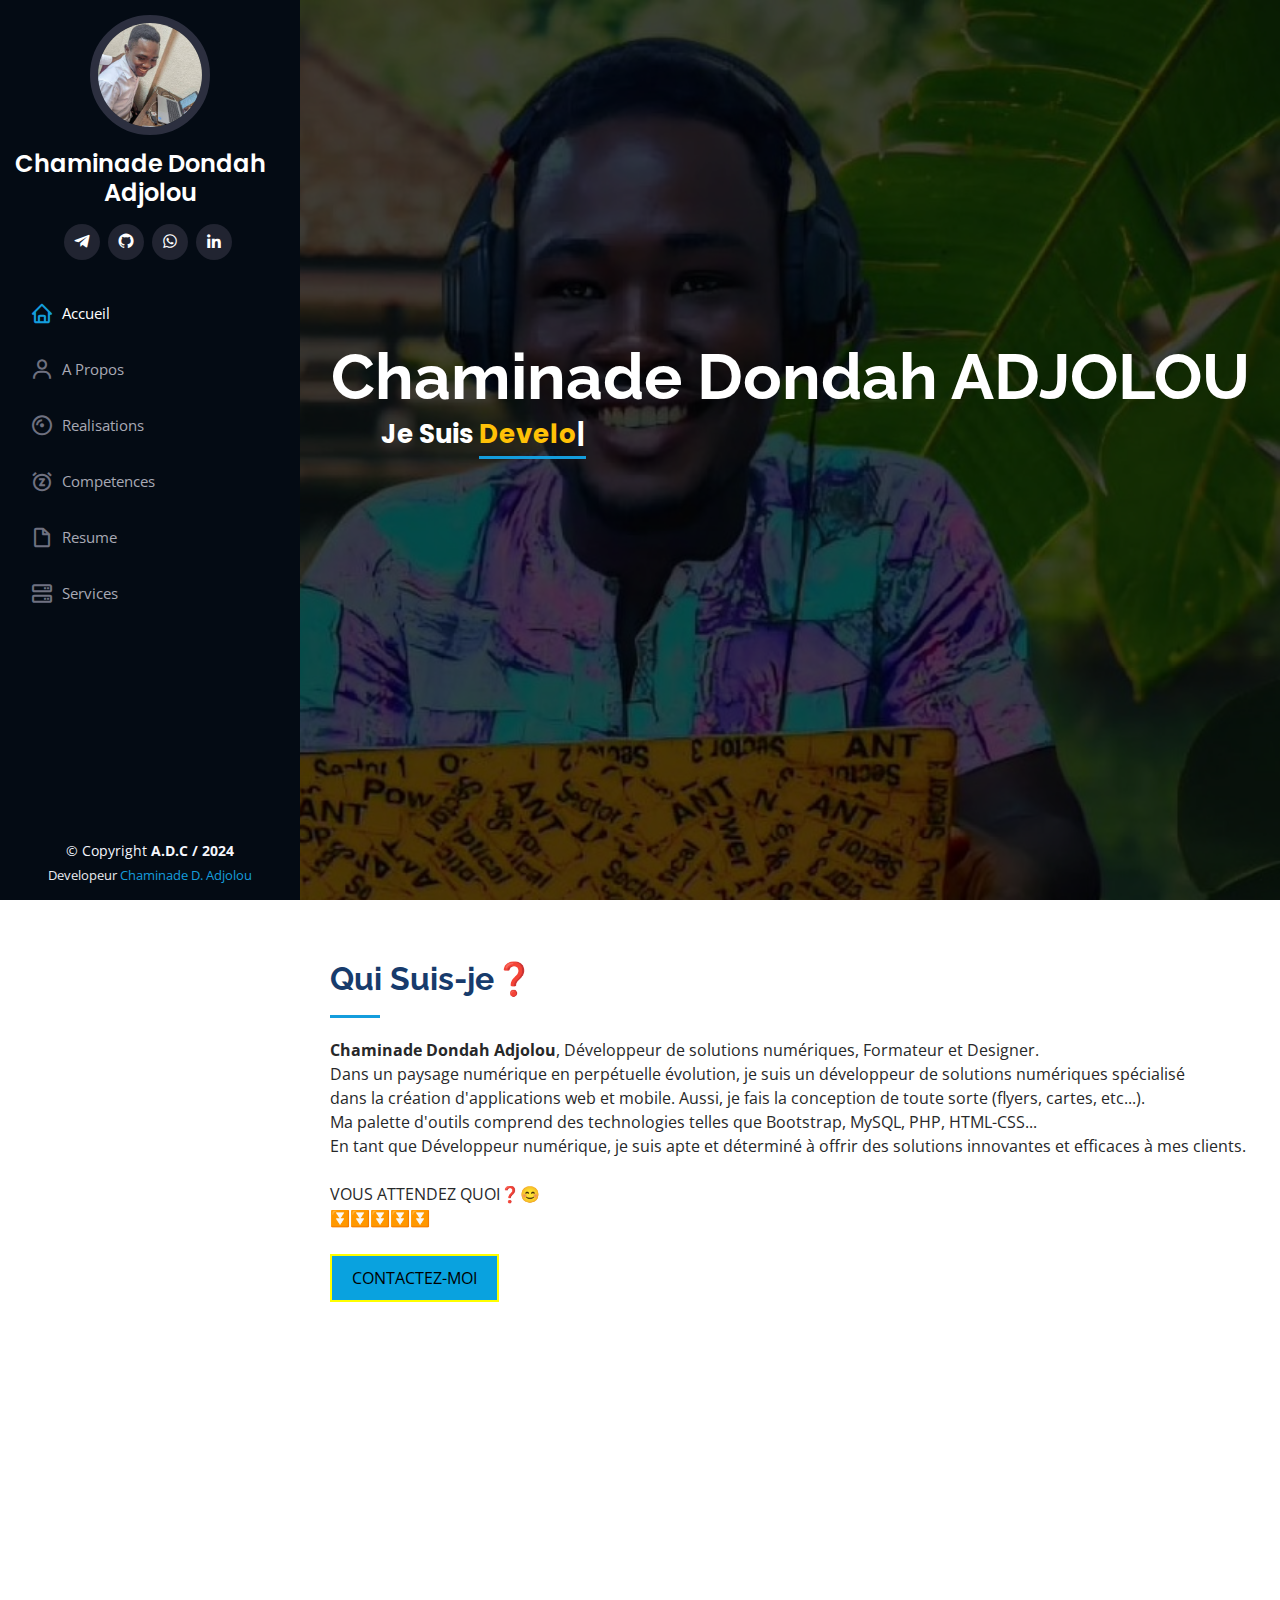
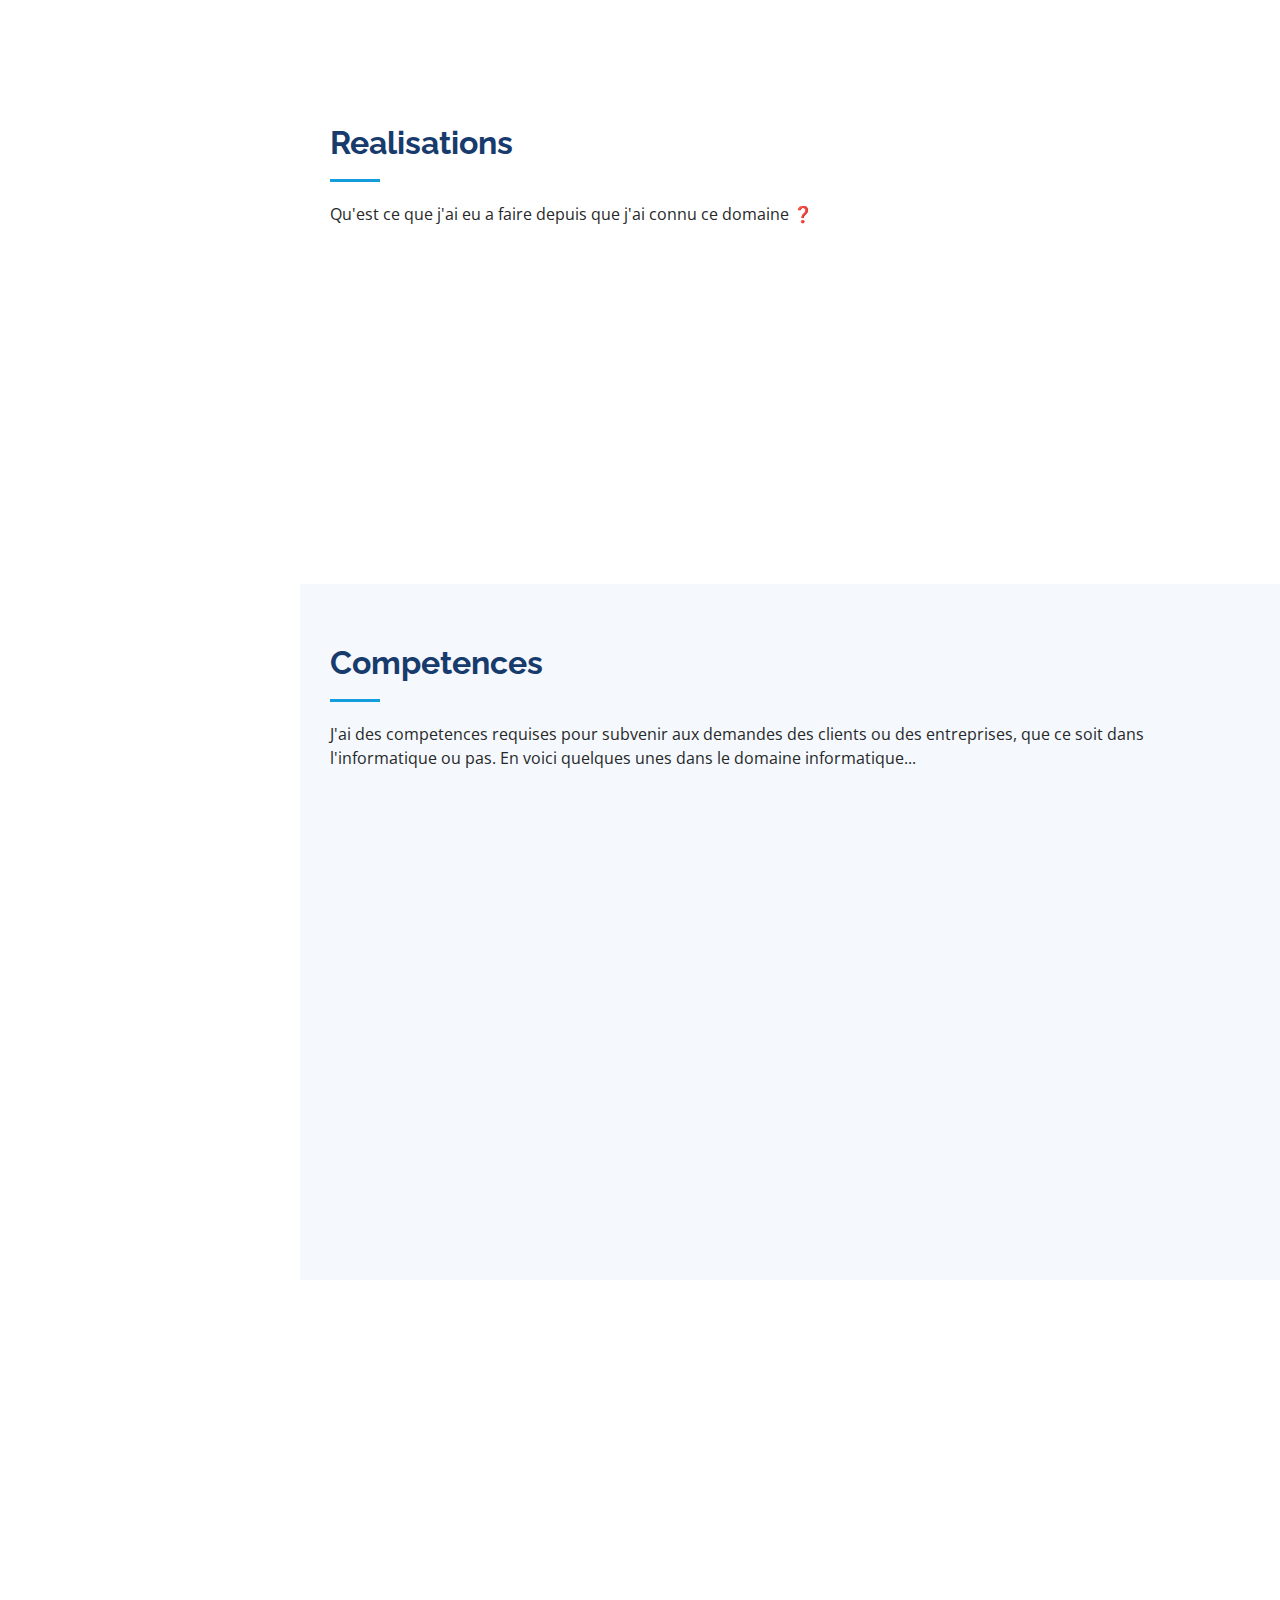
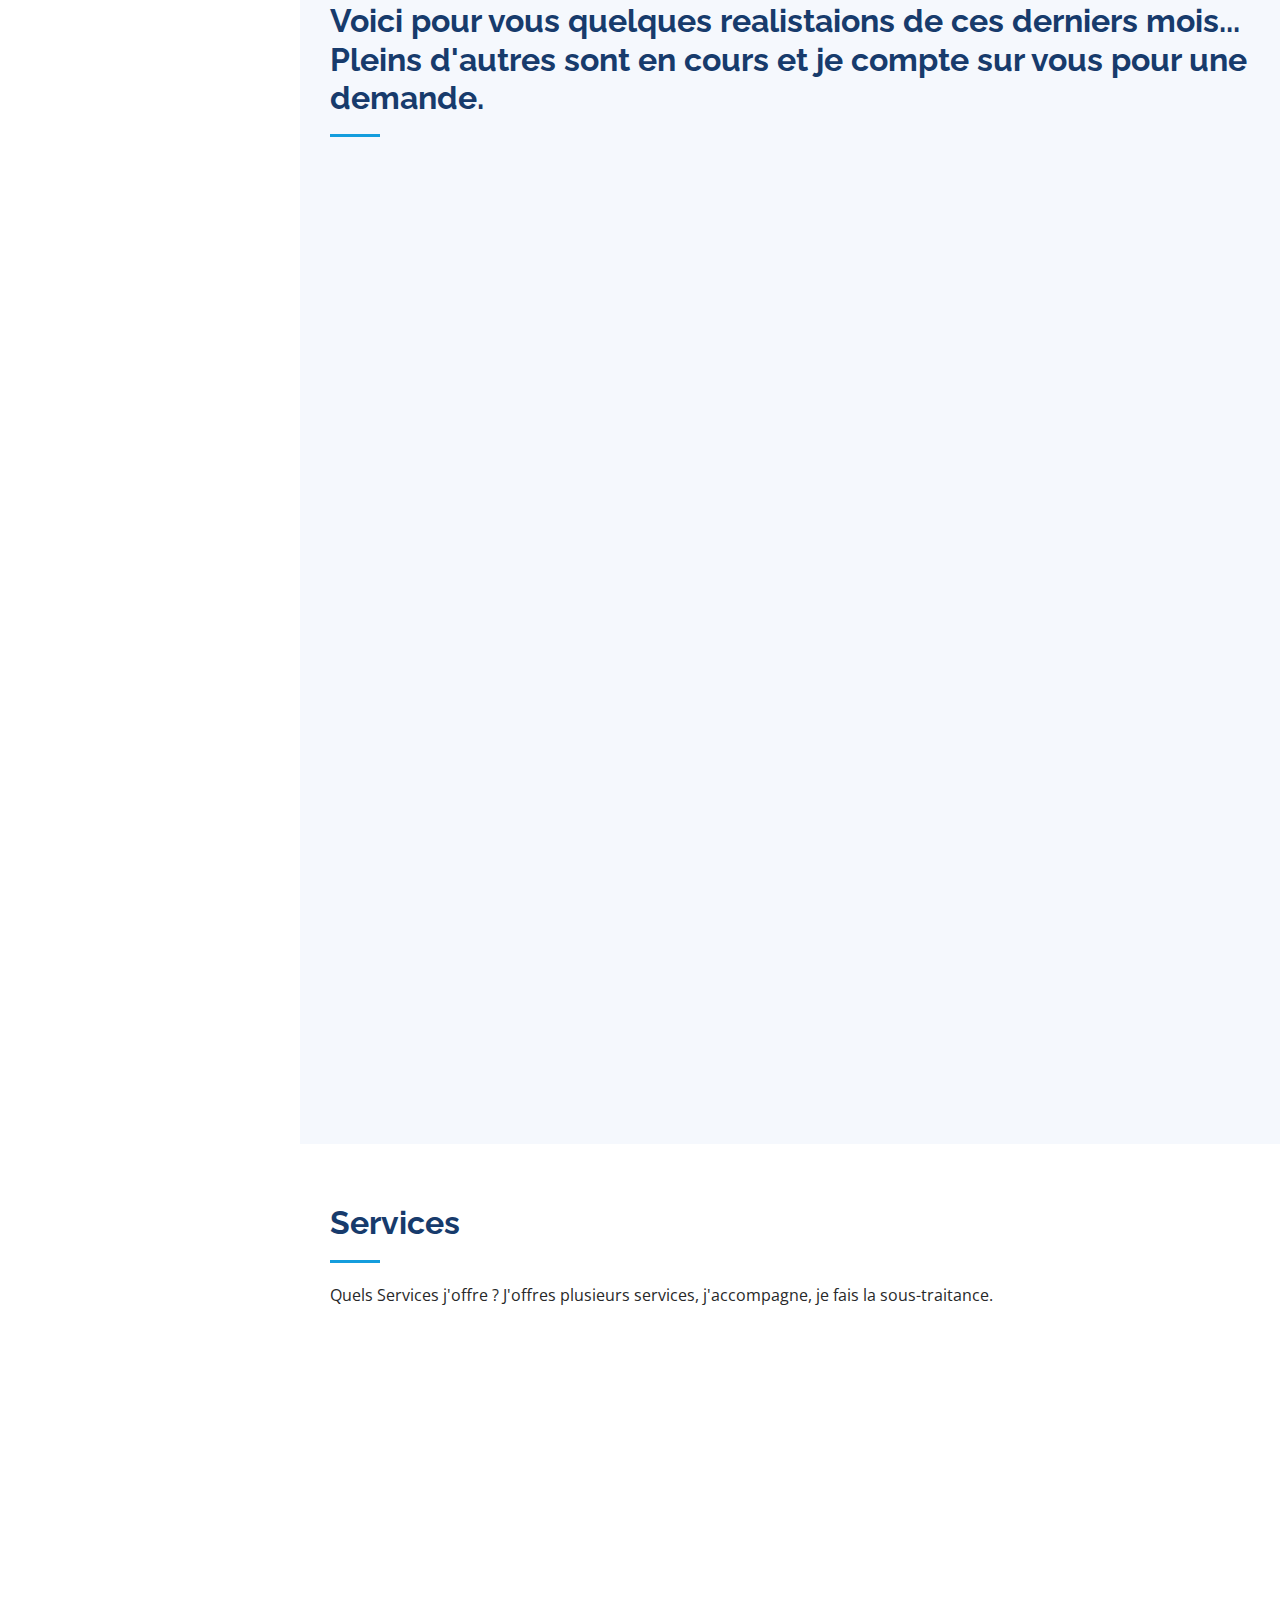
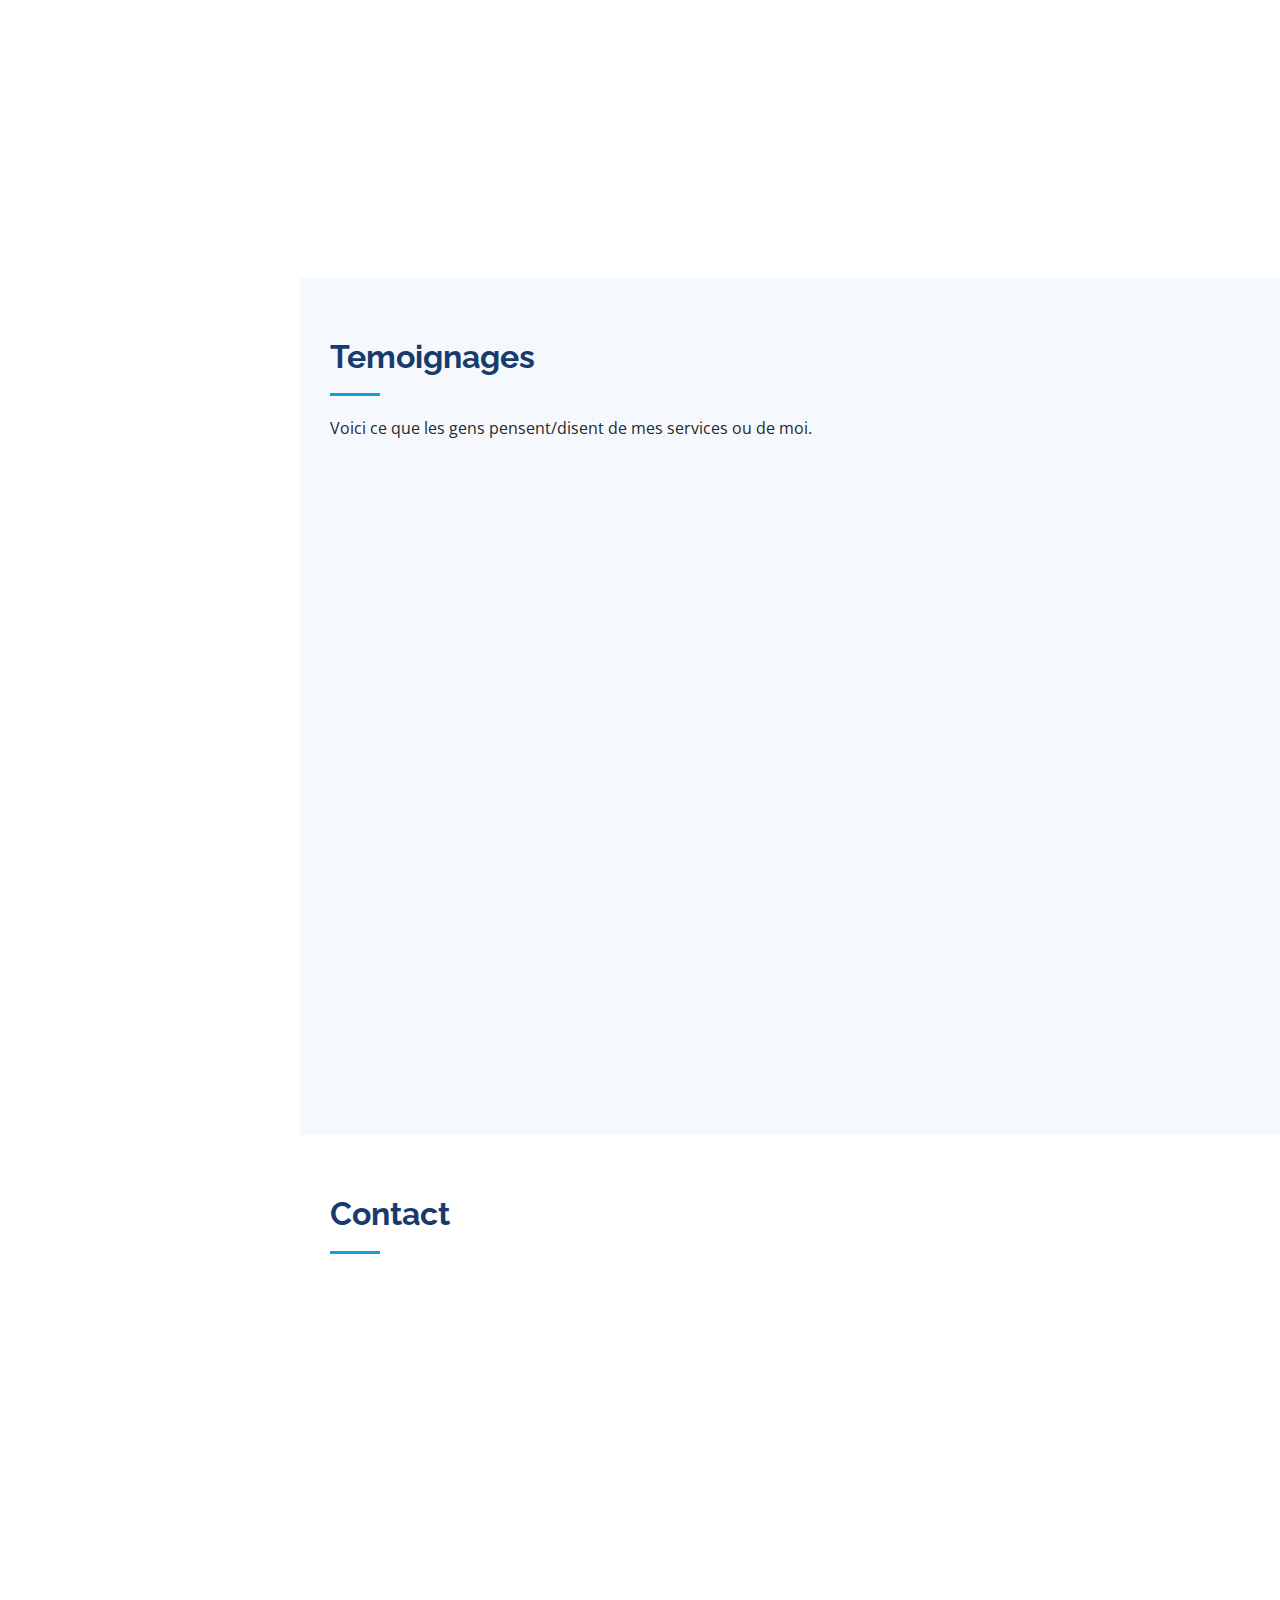
==== commit 12aa07e4: "mise a jour" ====
--- a/index.html
+++ b/index.html
@@ -49,11 +49,11 @@
         <img src="assets/img/adccc.jpg" alt="" class="img-fluid rounded-circle">
         <h1 class="text-light"><a href="index.html">Chaminade Dondah Adjolou</a></h1>
         <div class="social-links mt-3 text-center">
-          <a href="https://t.me/Thebestadc" class="telegram"><i class="bx bxl-telegram"></i></a>
+          <a href="https://t.me/Thebestadc" class="telegram" target="_blank"><i class="bx bxl-telegram" t></i></a>
           <!-- <a href="" class="facebook"><i class="bx bxl-facebook"></i></a> -->
-          <a href="https://github.com/users/ChaminadeGithub" class="github"><i class="bx bxl-github"></i></a>
-          <a href="wa.me/+22899181626" class="whatsapp"><i class="bx bxl-whatsapp"></i></a>
-          <a href="https://www.linkedin.com/in/chaminadeadjolou" class="linkedin"><i class="bx bxl-linkedin"></i></a>
+          <a href="https://github.com/ChaminadeGithub" class="github" target="_blank"><i class="bx bxl-github" target="_blank"></i></a>
+          <a href="wa.me/+22899181626" class="whatsapp"><i class="bx bxl-whatsapp" target="_blank"></i></a>
+          <a href="https://www.linkedin.com/in/chaminadeadjolou" class="linkedin" target="_blank"><i class="bx bxl-linkedin"></i></a>
         </div>
       </div>
 
@@ -74,18 +74,10 @@
   <!-- ======= Hero Section ======= -->
   <section id="hero" class="d-flex flex-column justify-content-center align-items-center">
     <div class="hero-container" data-aos="fade-in">
-        <h1 class="text-black bg-white justify-content-center">Chaminade Dondah Adjolou</h1>
-        <p><b>Je Suis <span class="typed text-warning" data-typed-items="Developpeur Web & Mobile, Designer-Infographiste-Concepteur, Redacteur, Formateur..."></span></b></p>
+        <h1 class="text-white justify-content-center" ><span style="margin-left: 300px;">Chaminade   Dondah   ADJOLOU</span></h1>
+        <p><b style="margin-left: 350px;">Je Suis <span class="typed text-warning"  data-typed-items="Developpeur Web & Mobile, Designer-Infographiste-Concepteur, Redacteur, Formateur..."></span></b></p>
               <br><br>
     </div>
-
-    <!-- <div> -->
-        <!-- <marquee behavior="" direction="right"> -->
-          <!-- <a href="wa.me/+22899181626" ><h3>Demande</h3> -->
-        <!-- </marquee> -->
-    <!-- </div>    -->
-
-
   </section><!-- End Hero -->
 
   <main id="main">
@@ -140,7 +132,7 @@
               </div>
               <div class="col-lg-6">
                 <ul>
-                  <li><i class="bi bi-chevron-right"></i> <strong>Situation Matri...:</strong> <span>Celibataire (Sans enfant)</span></li>
+                  <!-- <li><i class="bi bi-chevron-right"></i> <strong>Situation Matri...:</strong> <span>Celibataire (Sans enfant)</span></li> -->
                   <li><i class="bi bi-chevron-right"></i> <strong>Niveau Etude:</strong> <span>Licence Professionnelle</span></li>
                   <li><i class="bi bi-chevron-right"></i> <strong>Email:</strong> <span>chaminade.d.adjolou@gmail.com.com</span></li>
                   <li><i class="bi bi-chevron-right"></i> <strong>Disponibilite:</strong> <span>Immediate</span></li>
@@ -348,7 +340,7 @@
               <!-- </ul> -->
             <!-- </div> -->
 
-            <h3 class="resume-title text-decoration-underline">ETUDE & FORMATION</h3>
+            <h3 class="resume-title text-decoration-underline">ETUDES</h3>
             <div class="resume-item">
               <h4>Licence Professionnelle (Systeme d'information) </h4>
               <h5>2023 - 2024 (en cours)</h5>
@@ -368,7 +360,60 @@
               <p><em>Complexe Scolaire Le TRESOR, Adetikope - Togo</em></p>
               <!-- <p>Quia nobis</p> -->
             </div>
-          </div>
+
+
+            <h3 class="resume-title text-decoration-underline">FORMATIONS</h3>
+            <div class="resume-item">
+              <h4>Developpement Web et Mobile</h4>
+              <h5>2023 - 2024 </h5>
+              <p><em>DTECH-GROUP, Lome-Togo</em></p>
+              <ul>
+                <li>Apprentissage de nouveaux framework Bootstrap, Laravel, Flutter...</li>
+                <li>Conception de Mini site </li>
+                <li>Gestion de bases de donnees</li>
+                <li>Attestation de fin de formation</li>
+              </ul>
+              <!-- <p>Developpement web et mobile, systeme d'information, Big Data, gestion des donnees...</p> -->
+            </div>
+
+            <div class="resume-item">
+              <h4>Initiation au Langage Python</h4>
+              <h5>2023</h5>
+              <p><em>Udemy, Cotonou-Benin</em></p>
+              <ul>
+                <li>Initiation au langage python</li>
+                <li>Pratique sur des mini-projet</li>
+                <li>Attestation de fin de formation</li>
+              </ul>
+            </div>
+
+            <div class="resume-item">
+              <h4>Conception / Design</h4>
+              <h5>2022 - 2023</h5>
+              <p><em>Udemy, Cotonou-Benin</em></p>
+              <ul>
+                <li>Decouverte de Canva</li>
+                <li>Methode et Strategie de Conception de haut niveau</li>
+                <li>Conception et montage de video, d'affiche, de Cv</li>
+                <li>Methode de recherche avec des mots specifiques</li>
+                <li>Attestation de fin de formation</li>
+              </ul>
+            </div>
+
+            <div class="resume-item">
+              <h4>Deploiement avec AWS</h4>
+              <h5>2021</h5>
+              <p><em>Dorkenoo Consulting, Lome - Togo</em></p>
+              <ul>
+                <li>Mise en place de l'environnement</li>
+                <li>Utilisation des ligne de commande Linux</li>
+                <li>Deploiement de projet sur le cloud par amazone web service</li>
+                <li>Attestation de fin de formation</li>
+              </ul>
+            </div>
+          </div>
+
+
           <div class="col-lg-6" data-aos="fade-up" data-aos-delay="100">
             <h3 class="resume-title text-bg-info text-center text-decoration-underline">Experience Professionnelle</h3>
             <div class="resume-item">
@@ -376,7 +421,7 @@
               <h5>2024</h5>
               <p><em>Semaine de l'entrepreneuriat LBS, Lome-Togo, Accra-Ghana </em></p>
               <ul>
-                <li>Conception d'un site Statique de Crowfunding</li>
+                <li>Conception d'un site Statique de Crowfunding pour mettre en relation les Porteurs de Projets et des Potentiels investisseurs.</li>
                 <li>Lead de mise en place des fonctionnalites du site. </li>
                 <li>Co-Presentateur du site</li>
                 <!-- <li>Oversee the efficient use of production project budgets ranging from $2,000 - $25,000</li> -->
@@ -397,13 +442,13 @@
             </div>
 
             <div class="resume-item">
-              <h4>Graphic design specialist</h4>
+              <h4>Developpeur d'application</h4>
               <h5>2022 - 2023</h5>
               <p><em>Projet Personnel</em></p>
               <ul>
                 <li>Développement d'une application desktop de gestion de factures d'électricité.</li>
                 <li>Pour faciliter la facturation des différents preneurs de courant.</li>
-                <li>Mise en place de la base de données et gestion de l'application.</li>
+                <li>Mise en place de la base de données MySQL, des fonctionnalites CRUD et d'un systeme d'authentification.</li>
 
                 <!-- <li>Created 4+ design presentations and proposals a month for clients and account managers</li> -->
               </ul>
@@ -414,9 +459,9 @@
               <h5>2021 - 2023</h5>
               <p><em>Projet de fin detude</em></p>
               <ul>
-                <li>Developpement de  trois applications Desktop de Gestion  et de deux sites Web.</li>
-                <!-- <li></li> -->
-                <!-- <li>Mise en place de la base de donnee et gestion de l'application</li> -->
+                <li>Developpement de  trois applications Desktop de Gestion pour faciliter les gestions(Lavage Auto, Reparation Engins et Vente en gros)  et de deux sites Web et une base de donnee MySQL </li>
+                <li>Mise en place d'un systeme d'authentification par nom d'utilisateur et mot de passe des fonctionnalites permettant aux utilisateurs de creer, modifier et supprimer des donnees</li>
+                <li>Facilitation de retrouver un donnee avec la fonctionnalite de recherche</li>
                 <!-- <li>Created 4+ design presentations and proposals a month for clients and account managers</li> -->
               </ul>
             </div>
@@ -797,14 +842,14 @@
   <footer id="footer">
     <div class="container">
       <div class="copyright">
-        &copy; Copyright <strong><span>A-D-C / 2024</span></strong>
+        &copy; Copyright <strong><span>A.D.C / 2024</span></strong>
       </div>
       <div class="credits">
         <!-- All the links in the footer should remain intact. -->
         <!-- You can delete the links only if you purchased the pro version. -->
         <!-- Licensing information: https://bootstrapmade.com/license/ -->
         <!-- Purchase the pro version with working PHP/AJAX contact form: https://bootstrapmade.com/iportfolio-bootstrap-portfolio-websites-template/ -->
-        Develope<a href="#">chaminade Adjolou</a>
+        Developeur <a href="https://www.linkedin.com/in/chaminadeadjolou" target="_blank">Chaminade D. Adjolou</a>
       </div>
     </div>
   </footer><!-- End  Footer -->
--- a/assets/css/style.css
+++ b/assets/css/style.css
@@ -241,13 +241,15 @@
 #hero {
   width: 100%;
   height: 100vh;
-  background: url("../img/adccc.jpg") top center;
+  background-image: url("../img/chamm.jpg" );
+  background-position: center top;
+  display: flex;
   background-size: cover;
 }
 
 #hero:before {
   content: "";
-  background: rgba(5, 13, 24, 0.3);
+  background: rgba(0, 0, 0, 0.7);
   position: absolute;
   bottom: 0;
   top: 0;
